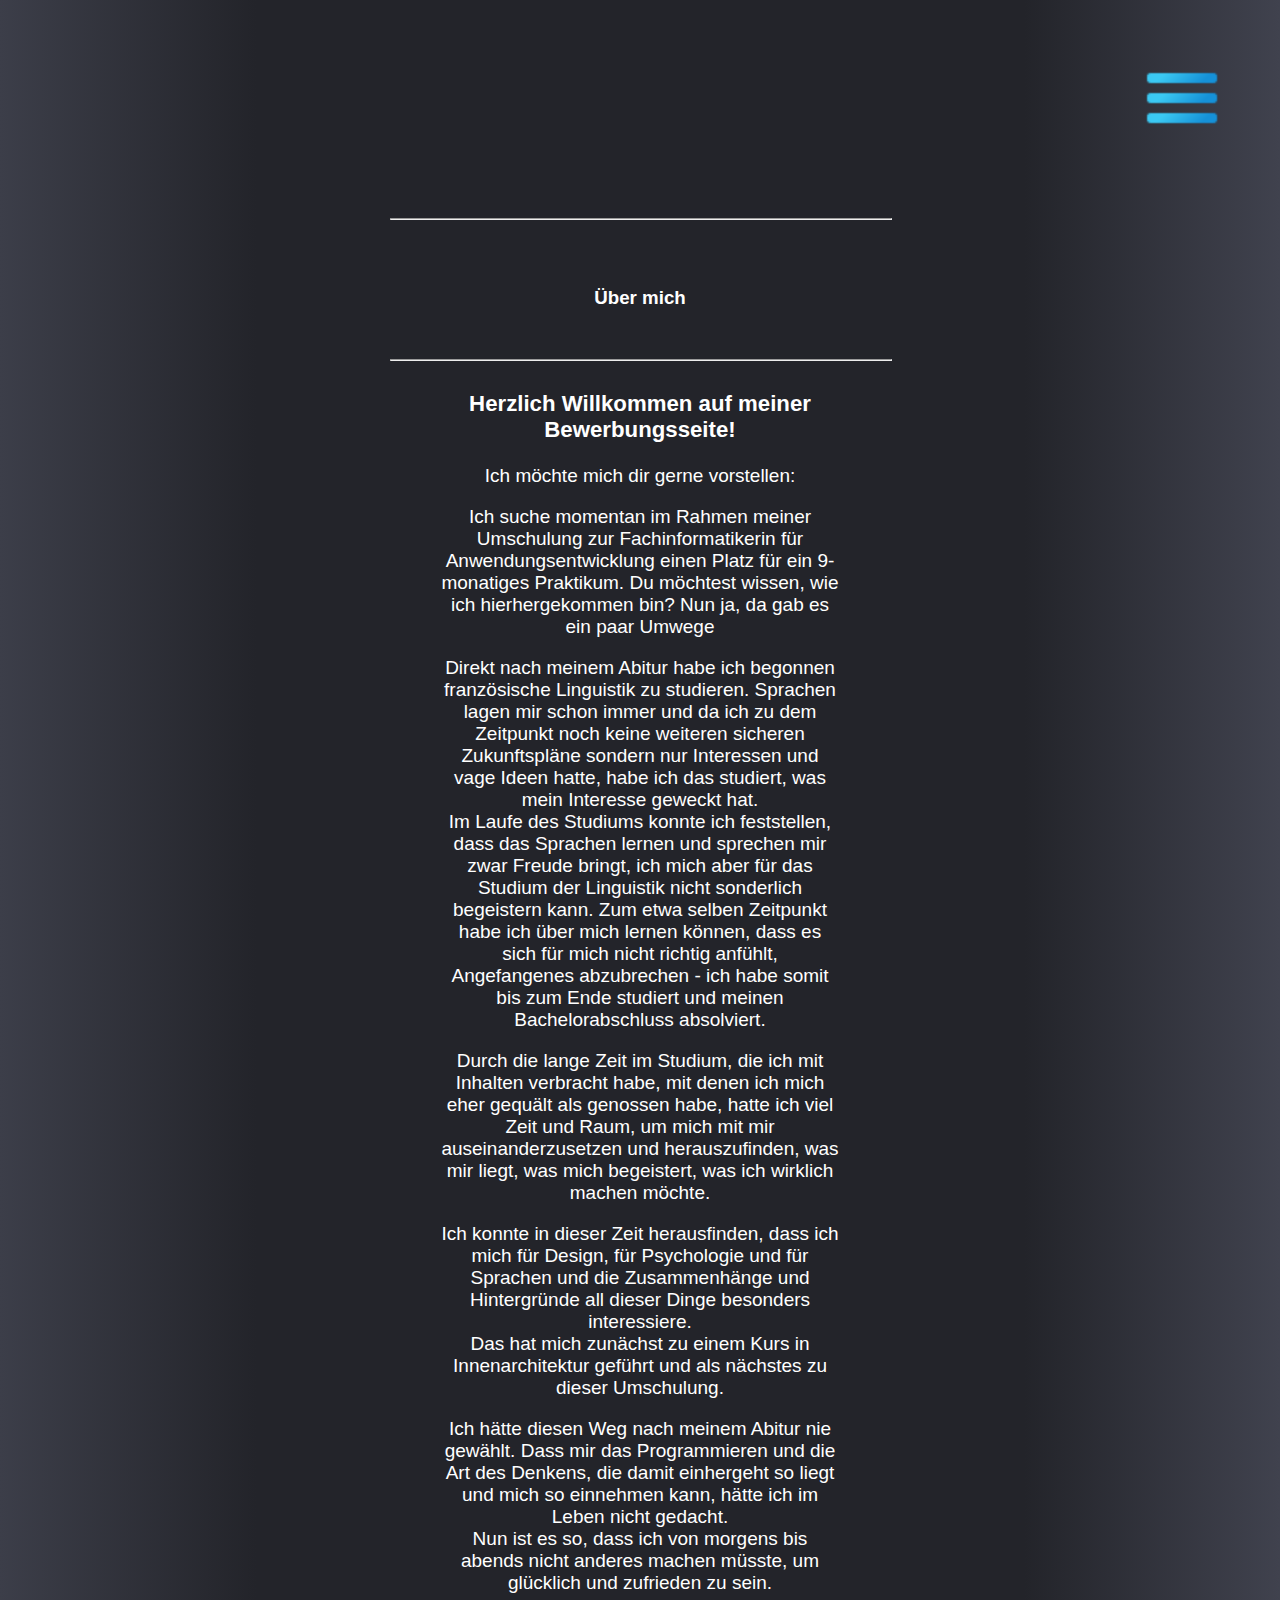
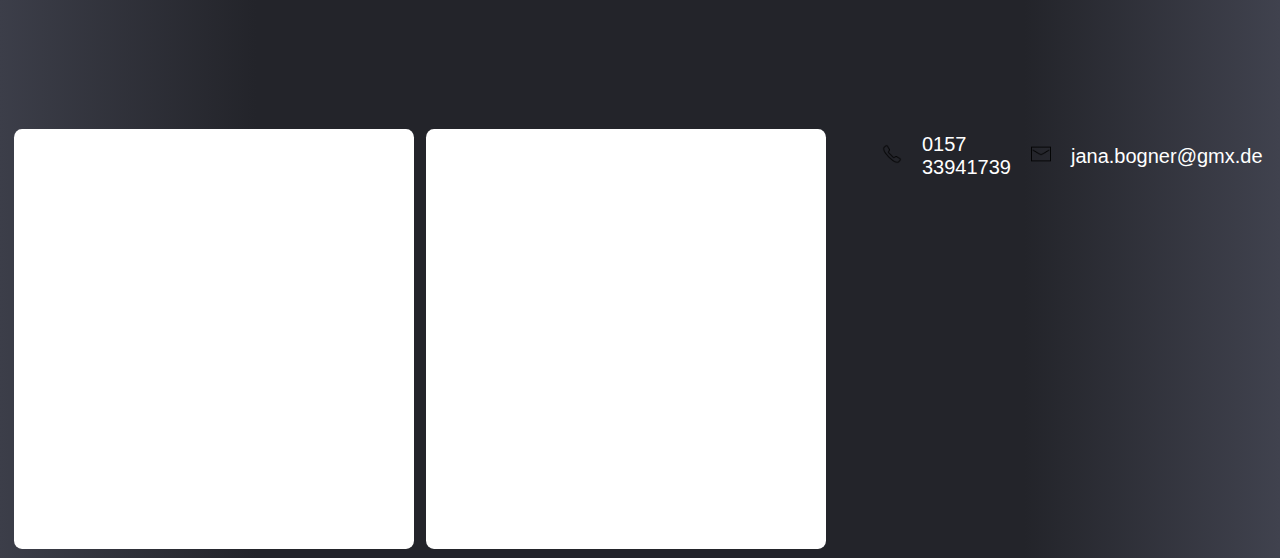
==== about_me.html @ fc5de765 "topleiste verändert" ====
<html>

    <head>
        <meta charset="UTF-8">

        <title>About Me</title>
        <link rel="stylesheet" href="./css/leisten.css">
        <link rel="stylesheet" href="./css/general.css">
        <link rel="stylesheet" href="./css/first-page.css">
        <link rel="stylesheet" href="./css/pages.css">
        <script scr="./main.js"></script>
    </head>
    <body>
        <div class="popup"  onclick="sidebar()"><img src="./pics/menue.png" height=80px>
            <span class="popuptext" id="myPopup">
                <ul id="nav-menue">
                    <li><a href="./index.html">Startseite</a></li>
                    <li><a href="stage.html">Praktikum</a></li>
                    <li><a href="about_me.html">Über mich</a></li>
                    <li><a href="lebenslauf.html">Lebenslauf</a></li>
                    <li><a href="documents.html">Dokumente</a></li>
                    <li><a href="projects.html">Projekte</a></li>
                    <li><a href="reviews.html">Bewertungen</a></li>
                    <li><a href="kontakt.html">Kontakt</a></li>  
                </ul>
            </span>
        </div>
        <div class="part">
            <div id="about-me">
                <div>
                    <hr class="dick">
                    <div class="mittig"><h3>Über mich</h3></div>
                    <hr class="dick">
                </div>
                
                <div class="topbox">
                    <div class="text">
                        <h3><b>Herzlich Willkommen auf meiner Bewerbungsseite!</b></h3>
                        <p>Ich möchte mich dir gerne vorstellen:</p>
                        <p>Ich suche momentan im Rahmen meiner Umschulung zur Fachinformatikerin für Anwendungsentwicklung einen Platz
                            für ein 9-monatiges Praktikum.
                        Du möchtest wissen, wie ich hierhergekommen bin?
                        Nun ja, da gab es ein paar Umwege</p>
                        <p>Direkt nach meinem Abitur habe ich begonnen französische Linguistik zu studieren. Sprachen lagen mir schon
                            immer und da ich zu dem Zeitpunkt noch keine weiteren sicheren Zukunftspläne sondern nur Interessen 
                            und vage Ideen hatte, habe ich das studiert, was mein Interesse geweckt hat. <br>
                            Im Laufe des Studiums konnte ich feststellen, dass das Sprachen lernen und sprechen mir zwar Freude bringt,
                            ich mich aber für das Studium der Linguistik nicht sonderlich begeistern kann. Zum etwa selben Zeitpunkt habe ich
                            über mich lernen können, dass es sich für mich nicht richtig anfühlt, Angefangenes abzubrechen - ich habe somit
                            bis zum Ende studiert und meinen Bachelorabschluss absolviert.
                        </p>
                        <p>Durch die lange Zeit im Studium, die ich mit Inhalten verbracht habe, mit denen ich mich eher gequält als 
                            genossen habe, hatte ich viel Zeit und Raum, um mich mit mir auseinanderzusetzen und herauszufinden, 
                            was mir liegt, was mich begeistert, was ich wirklich machen möchte.
                        </p>
                        <p>Ich konnte in dieser Zeit herausfinden, dass ich mich für Design, für Psychologie und für Sprachen und die Zusammenhänge und Hintergründe
                            all dieser Dinge besonders interessiere. 
                        <br>Das hat mich zunächst zu einem Kurs in Innenarchitektur geführt und als nächstes zu dieser Umschulung.</p>
                        <p>Ich hätte diesen Weg nach meinem Abitur nie gewählt. Dass mir das Programmieren und die Art des Denkens,
                            die damit einhergeht so liegt und mich so einnehmen kann, hätte ich im Leben nicht gedacht.
                        <br>Nun ist es so, dass ich von morgens bis abends nicht anderes machen müsste, um glücklich und zufrieden zu sein.</p>
                    </div>
                </div>
            </div>
            <div>
                <div class="skillbloecke" id="skillblock">
                    <ul class="list">
                        <li><h3>Softskills</h3></li>
                        <li>Empathie</li>
                        <li>Reflektionsvermögen</li>
                        <li>...</li>
                        <li>...</li>
                    </ul>
                </div>
                <div class="skillbloecke" id="skillblock">
                    <ul class="list">
                        <li><h3>Hardskills</h3></li>
                        <li>schnelles Auffassungsvermögen</li>
                        <li>Logisches Denken</li>
                        <li>Kommunikation</li>
                        <li>Hartnäckigkeit</li>
                    </ul>
                </div>
            </div>
            <footer>
                <div id="downleiste"> 
                    <ul class="linkeliste">
                        <li><img class="icon" src="./pics/phone_white.png" width="20px"></li>
                        <li><a>0157 33941739</a></li>
                        <li><img class="icon" src="./pics/mail_white.png" width="20px"></li>
                        <li><a>jana.bogner@gmx.de</a></li>
                        <li class="rechtsicon" class="topleiste"><a href="https://www.linkedin.com/in/jana-bogner-02396a14a/">
                            <img src="./pics/linkedin_white.png" width="20px"></a></li>     
                            <li class="icon" class="topleiste"><a href="https://www.xing.com/profile/Jana_Bogner2/web_profiles?expandNeffi=true">
                                <img src="./pics/xing_white.png" width="20px"></a></li> 
                    </ul>
                </div>
            </footer>
        </div>
    </body>


</html>
---- css/leisten.css ----
footer {
    margin-top: auto;
}
#downleiste {
    max-width:1250px;
    width:100%;
    align-self: flex-end;
    justify-self: end;
}
#downleiste li {
    color:white;
    list-style: none;
    text-decoration: none;
    font-size: 16px;
    padding: 10px 10px 0px 10px;
    position:relative;
}
#topleiste a:link {
    color:white;
    text-decoration: none;
    font-size: 16px;
    padding: 20px 10px 20px 10px;
}
#topleiste a:visited {
    color:white;
    text-decoration: none;
}
#topleiste a:hover {
    color:black;
    background-color: white;
    text-decoration: none;
}
#downleiste a:hover {
    text-decoration: none;
}
.linkeliste {
    display:flex;
    align-items:center;
}
.rechts {
    margin-left:auto;
}
.icon .rechtsicon{
    height:50px;
    width:50px;
}
.rechtsicon {
    margin-left:auto;
}
a {
    font-size: 20px;
}
---- css/general.css ----
* {
    font-family: sans-serif;
}
body {
    background:linear-gradient(to left, #40424e, #23242a, #23242a, #23242a, #23242a, #3c3e49) ;
    font-family: sans-serif;
    min-height: 100vh;
    display:flex;
    flex-direction: column;
}
#part {
    max-width: 1250px;
    width: 100%;
    background-color: #23242a;
    margin: 0 auto;
    font-family: sans-serif;
    min-height: 100vh;
    display:flex;
    flex-direction: column;
}
p, h1, h2, h3, tr, li, a {
    color:white;
}

.text {
    text-align: center;
    position: relative;
    font-size: 19px;
    color: #45f3ff;
    margin: 10px 30px 20px 30px;
    padding: 0px 20px 10px 20px;
}
.mittig {
    text-align: center;
    width:100%;
    padding-top:40px;
}
.grosse-ueberschrift {
    text-align: center;
    font-weight:bold;
    
}
hr {
    margin-top:50px;
    color: #45f3ff;
    flex:none;
    width:100%;
}
#quer {
    display: flex;
    flex-direction: column;
}
---- css/first-page.css ----
#box-links {
    display:flex;
    flex-direction:column;
}
#bild {
    border-radius: 100%;
    height:500px;
    width:500px;
    display: inline-block;
    margin-bottom:30px;
}
.schrift {
    font-size: 3rem;
    color:#3e8de7;
    margin-left:50px;
    flex-basis: 80px;
}

#text {
    font-size: 20px;
    color:#4a97f0;
}
.popup {
    position: relative;
    align-self:flex-end;
    right:50px;
    top:50px;
    display: inline-flex;
    cursor: pointer;
    border-radius: 8px;
    -webkit-user-select: none;
    -moz-user-select: none;
    -ms-user-select: none;
    user-select: none;
}
#ueberschrift {
    font-size: 5rem;
    background: linear-gradient(to left,#45f3ff, #2d96d3, #1b4888, #3288d4, #254d9b, #45f3ff);
    background-clip: text;
    color: transparent;
    position:absolute;
    right:240px;
    top:-80px;
}
/* The actual popup */
.popup .popuptext {
    visibility: hidden;
    width: 200px;
    background-color: #40424e;
    color: #fff;
    text-align: center;
    border-radius: 6px;
    padding: 8px 0;
    position: absolute;
    z-index: 1;
    top: 125%;
    margin-left: -80px;
}

/* Popup arrow */
.popup .popuptext::after {
    content: "";
    position: absolute;
    bottom: 100%;
    left: 60%;
    margin-left: -5px;
    border-width: 5px;
    border-style: solid;
    border-color:  transparent transparent #555 transparent;
}

/* Toggle this class - hide and show the popup */
.popup .show {
    visibility: visible;
    -webkit-animation: fadeIn 1s;
    animation: fadeIn 1s;
}

  /* Add animation (fade in the popup) */
@-webkit-keyframes fadeIn {
    from {opacity: 0;} 
    to {opacity: 1;}
}

@keyframes fadeIn {
    from {opacity: 0;}
    to {opacity:1 ;}
}
#nav-menue li {
    list-style: none;
    padding:10px;
    font-size: 2rem;
}
#nav-menue a:link {
    color:white;
    text-decoration: none;
    font-size: 20px;
    padding:0px 10px 0px 10px;
}
#nav-menue a:visited {
    color:white;
    text-decoration: none;
}
#nav-menue a:hover {
    color:#4a97f0;
    background-color: black;
    text-decoration: none;
    font-size: 2rem;
    padding:10px;
    border-radius: 7px;
}
#box {
    display: flex;
    flex-wrap: wrap;
}
#about-me {
    margin: 80px auto;
    max-width:500px;
}
#topbox {
    margin:100px 170px 50px 0px;
    font-size: 2rem;
    display: flex;
    flex-direction: column;
    justify-content: space-around;
    align-self: center;
}
#topbox p {
    font-size: 20px;
}
#kontakt-eins li {
    list-style: none;
    padding:10px;
}
---- css/pages.css ----
#about-me {
    display: flex;
    flex-direction: column;
}
#bildung {
    height: auto;
    float:left;
    margin:20px 0px 20px 0px;
}
.bild {
    padding:30px;
}
.skillbloecke {
    width: 1250px;
    margin: 6px;
    float: left;
    height:300px;
    width:100%;
}
#skillblock {
    background-color: white;
    width: 280px;
    padding: 60px;
    margin-bottom: 1px;
    border-radius:2%;
}
#stage {
    height: auto;
    float:left;
    margin:20px 0px 20px 0px;
    padding: 10px 0px 20px 0px;
}
#documents {
    height: auto;
    width:100%;
    float:left;
    margin:20px 0px 20px 0px;
    padding: 10px 0px 20px 0px;
}
.list li{ 
    list-style: none;
    padding: 20px;
}
.list a:link {
    color:black;
}
.list a:visited {
    color:black;
}
list a:hover {
    background-color:#c8b18a;
}
#projects {
    max-width: 1250px;
    width: 100%;
    background-color: #23242a;
    margin: 0 auto;
    font-family: sans-serif;
    min-height: 100vh;
    display:flex;
    flex-direction: column;
}
#grauerblock {
    display: flex;
    justify-content: center;
}
.bloecke {
    background: linear-gradient(to left, rgb(247, 240, 240), rgb(235, 220, 220), rgb(241, 234, 234));
    border-radius: 7px;
    width: auto;
    margin: 20px;
    padding:10px;
}
.erklärung {
    color:black;
}
#reviews {
    height: auto;
    float:left;
    margin:20px 0px 20px 0px;
    padding: 10px 0px 20px 0px;
}
.contact {
    text-align: center;
}
.contact li{
    list-style: none;
    position:relative;
}
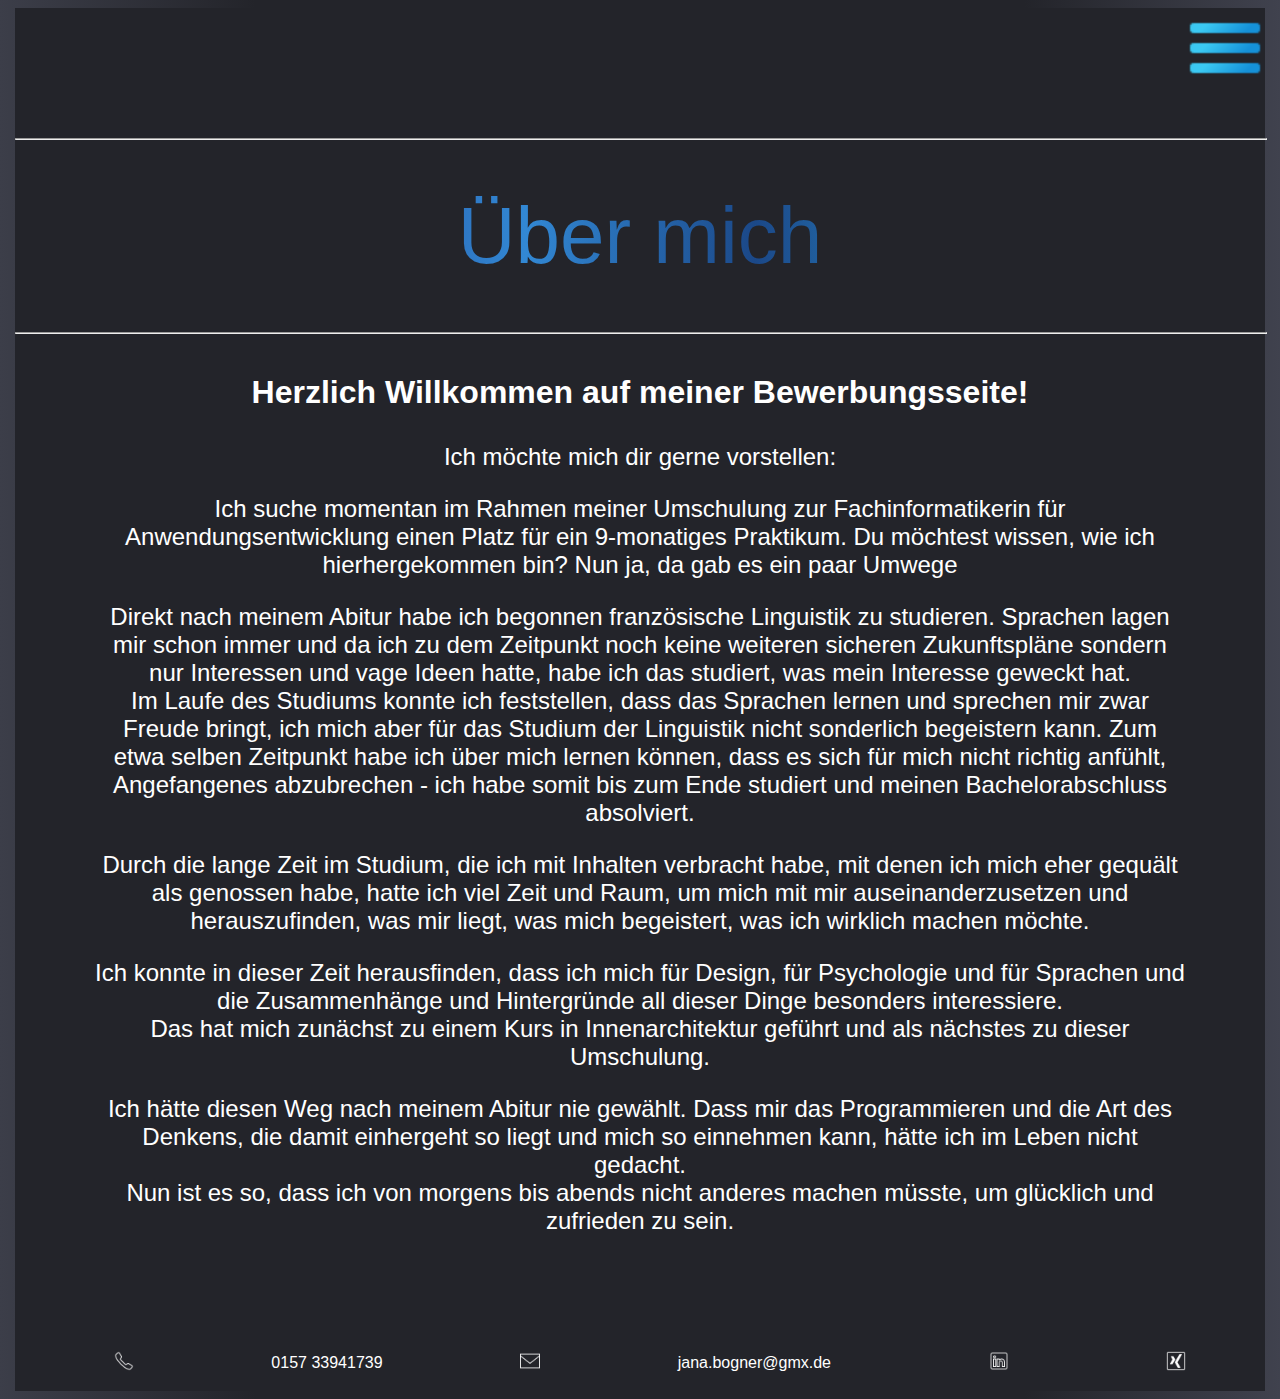
==== commit 347caba8: "style verbessert auf alle seiten verändert" ====
--- a/about_me.html
+++ b/about_me.html
@@ -2,37 +2,32 @@
 
     <head>
         <meta charset="UTF-8">
-
         <title>About Me</title>
-        <link rel="stylesheet" href="./css/leisten.css">
-        <link rel="stylesheet" href="./css/general.css">
-        <link rel="stylesheet" href="./css/first-page.css">
-        <link rel="stylesheet" href="./css/pages.css">
-        <script scr="./main.js"></script>
+        <script src="./main.js"></script>
+        <link rel="stylesheet" href="./css/stage.css">
     </head>
-    <body>
-        <div class="popup"  onclick="sidebar()"><img src="./pics/menue.png" height=80px>
-            <span class="popuptext" id="myPopup">
-                <ul id="nav-menue">
-                    <li><a href="./index.html">Startseite</a></li>
-                    <li><a href="stage.html">Praktikum</a></li>
-                    <li><a href="about_me.html">Über mich</a></li>
-                    <li><a href="lebenslauf.html">Lebenslauf</a></li>
-                    <li><a href="documents.html">Dokumente</a></li>
-                    <li><a href="projects.html">Projekte</a></li>
-                    <li><a href="reviews.html">Bewertungen</a></li>
-                    <li><a href="kontakt.html">Kontakt</a></li>  
-                </ul>
-            </span>
-        </div>
+    <body> 
         <div class="part">
+            <div class="popup"  onclick="sidebar()"><img src="./pics/menue.png" height=80px>
+                <span class="popuptext" id="myPopup">
+                    <ul id="nav-menue">
+                        <li class="hover"><a href="./index.html">Startseite</a></li>
+                        <li class="hover"><a href="stage.html">Praktikum</a></li>
+                        <li class="hover"><a href="about_me.html">Über mich</a></li>
+                        <li class="hover"><a href="lebenslauf.html">Lebenslauf</a></li>
+                        <li class="hover"><a href="documents.html">Dokumente</a></li>
+                        <li class="hover"><a href="projects.html">Projekte</a></li>
+                        <li class="hover"><a href="reviews.html">Bewertungen</a></li>
+                        <li class="hover"><a href="kontakt.html">Kontakt</a></li>  
+                    </ul>
+                </span>
+            </div>
             <div id="about-me">
                 <div>
-                    <hr class="dick">
-                    <div class="mittig"><h3>Über mich</h3></div>
-                    <hr class="dick">
+                    <hr>
+                    <div class="mittig">Über mich</div>
+                    <hr>
                 </div>
-                
                 <div class="topbox">
                     <div class="text">
                         <h3><b>Herzlich Willkommen auf meiner Bewerbungsseite!</b></h3>
@@ -62,32 +57,12 @@
                     </div>
                 </div>
             </div>
-            <div>
-                <div class="skillbloecke" id="skillblock">
-                    <ul class="list">
-                        <li><h3>Softskills</h3></li>
-                        <li>Empathie</li>
-                        <li>Reflektionsvermögen</li>
-                        <li>...</li>
-                        <li>...</li>
-                    </ul>
-                </div>
-                <div class="skillbloecke" id="skillblock">
-                    <ul class="list">
-                        <li><h3>Hardskills</h3></li>
-                        <li>schnelles Auffassungsvermögen</li>
-                        <li>Logisches Denken</li>
-                        <li>Kommunikation</li>
-                        <li>Hartnäckigkeit</li>
-                    </ul>
-                </div>
-            </div>
             <footer>
                 <div id="downleiste"> 
                     <ul class="linkeliste">
-                        <li><img class="icon" src="./pics/phone_white.png" width="20px"></li>
+                        <li><img class="icon" src="./pics/telefon.png" width="20px"></li>
                         <li><a>0157 33941739</a></li>
-                        <li><img class="icon" src="./pics/mail_white.png" width="20px"></li>
+                        <li><img class="icon" src="./pics/mail.png" width="20px"></li>
                         <li><a>jana.bogner@gmx.de</a></li>
                         <li class="rechtsicon" class="topleiste"><a href="https://www.linkedin.com/in/jana-bogner-02396a14a/">
                             <img src="./pics/linkedin_white.png" width="20px"></a></li>     
--- a/css/stage.css
+++ b/css/stage.css
@@ -0,0 +1,161 @@
+body {
+    background:linear-gradient(to left, #40424e, #23242a, #23242a, #23242a, #23242a, #3c3e49) ;
+    font-family: sans-serif;
+    min-height: 100vh;
+    display:flex;
+    flex-direction: column;
+}
+.part {
+    max-width: 1250px;
+    width: 100%;
+    background-color: #23242a;
+    margin: 0 auto;
+    font-family: sans-serif;
+    min-height: 100vh;
+    display:flex;
+    flex-direction: column;
+}
+hr {
+    margin-top:50px;
+    color: #45f3ff;
+    flex:none;
+    width:100%;
+}
+.mittig {
+    font-size: 5rem;
+    background: linear-gradient(to left,#45f3ff, #2d96d3, #1b4888, #3288d4, #254d9b, #45f3ff);
+    background-clip: text;
+    color: transparent;
+    display: flex;
+    justify-content: center;
+    margin:50px;
+}
+li h3 {
+    display: flex;
+    justify-content: start;
+}
+p, h3 {
+    color:white;
+    display: flex;
+    justify-content: center;
+    text-align: center;
+}
+p {
+    font-size: 1.5rem;
+}
+h3 {
+    font-size:2rem;
+}
+
+.linkeliste {
+    display:flex;
+    color: white;
+    align-items: center;
+    justify-content: space-around;
+    display: flex;
+    align-self: flex-end;
+}
+.linkeliste li {
+    list-style:none;
+}
+.liste li {
+    list-style:circle;
+    color:white;
+    font-size: 1.5rem;
+}
+.liste {
+    color:white;
+}
+a {
+    text-decoration: none;
+    color: white;
+    padding:20px;
+}
+a:visited {
+    color:white;
+}
+a:hover {
+    transform:scale(2);
+    color:rgb(169, 228, 236);
+}
+.popup {
+    display: flex;
+    justify-content: flex-end;
+    position:relative;
+    cursor: pointer;
+    border-radius: 8px;
+    -webkit-user-select: none;
+    -moz-user-select: none;
+    -ms-user-select: none;
+    user-select: none;
+}
+/* The actual popup */
+.popup .popuptext {
+    visibility: hidden;
+    width: auto;
+    background-color: #40424ec7;
+    color: #fff;
+    text-align: center;
+    border-radius: 6px;
+    padding: 8px 0;
+    top: 125%;
+    margin-left: -80px;
+    position: absolute;
+}
+#nav-menue li {
+    list-style: none;
+    padding:10px;
+    font-size: 2rem;
+}
+#nav-menue a:link {
+    color:white;
+    text-decoration: none;
+    font-size: 20px;
+    padding:0px 10px 0px 10px;
+}
+#nav-menue a:visited {
+    color:white;
+}
+#nav-menue a:hover {
+    color:#4a97f0;
+    padding:10px;
+    border-radius: 7px;
+}
+.hover:hover {
+    transform:scale(1.5);
+}
+/* Popup arrow */
+.popup .popuptext::after {
+    content: "";
+    position: absolute;
+    bottom: 100%;
+    left: 60%;
+    margin-left: -5px;
+    border-width: 5px;
+    border-style: solid;
+    border-color:  transparent transparent #555 transparent;
+}
+/* Toggle this class - hide and show the popup */
+.popup .show {
+    visibility: visible;
+    -webkit-animation: fadeIn 1s;
+    animation: fadeIn 1s;
+}
+.popup:hover .show {
+    /*transform:scale(2);*/
+    visibility: visible;
+    -webkit-animation: fadeIn 1s;
+    animation: fadeIn 1s;
+}
+  /* Add animation (fade in the popup) */
+@-webkit-keyframes fadeIn {
+    from {opacity: 0;} 
+    to {opacity: 1;}
+}
+@keyframes fadeIn {
+    from {opacity: 0;}
+    to {opacity:1 ;}
+}
+#stage, .topbox, #documents, #reviews {
+    margin: 40px 80px 100px 80px;
+}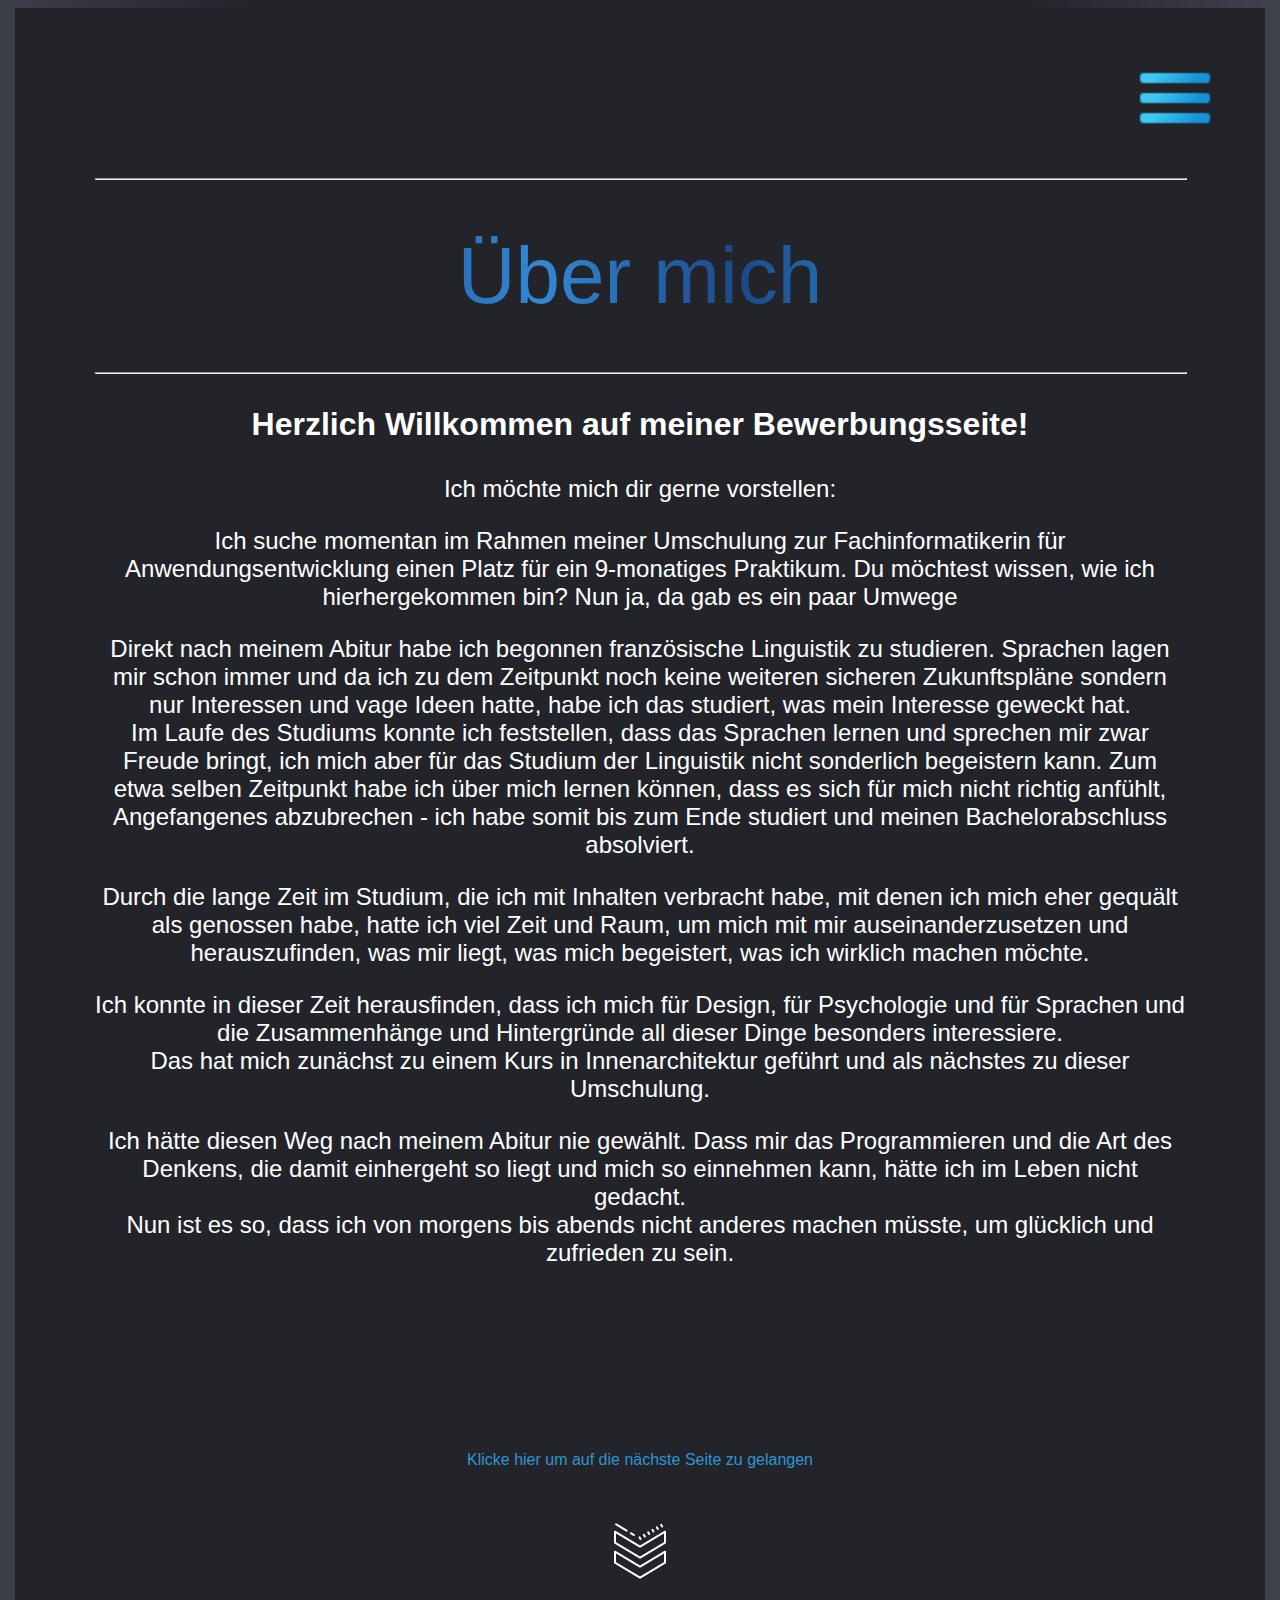
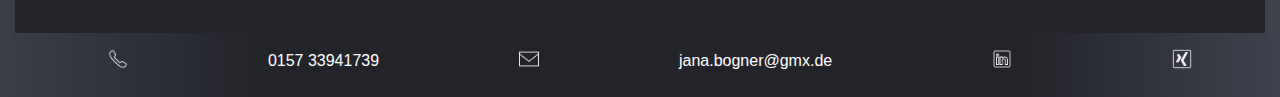
==== commit def15027: "Format angepasst, review teils entfernt, arrow hinzugefügt" ====
--- a/about_me.html
+++ b/about_me.html
@@ -22,40 +22,41 @@
                     </ul>
                 </span>
             </div>
-            <div id="about-me">
-                <div>
-                    <hr>
-                    <div class="mittig">Über mich</div>
-                    <hr>
+                    
+            <div class="topbox">
+                <hr>
+                <div class="mittig">Über mich</div>
+                <hr>
+                <div class="text">
+                    <h3><b>Herzlich Willkommen auf meiner Bewerbungsseite!</b></h3>
+                    <p>Ich möchte mich dir gerne vorstellen:</p>
+                    <p>Ich suche momentan im Rahmen meiner Umschulung zur Fachinformatikerin für Anwendungsentwicklung einen Platz
+                        für ein 9-monatiges Praktikum.
+                    Du möchtest wissen, wie ich hierhergekommen bin?
+                    Nun ja, da gab es ein paar Umwege</p>
+                    <p>Direkt nach meinem Abitur habe ich begonnen französische Linguistik zu studieren. Sprachen lagen mir schon
+                        immer und da ich zu dem Zeitpunkt noch keine weiteren sicheren Zukunftspläne sondern nur Interessen 
+                        und vage Ideen hatte, habe ich das studiert, was mein Interesse geweckt hat. <br>
+                        Im Laufe des Studiums konnte ich feststellen, dass das Sprachen lernen und sprechen mir zwar Freude bringt,
+                        ich mich aber für das Studium der Linguistik nicht sonderlich begeistern kann. Zum etwa selben Zeitpunkt habe ich
+                        über mich lernen können, dass es sich für mich nicht richtig anfühlt, Angefangenes abzubrechen - ich habe somit
+                        bis zum Ende studiert und meinen Bachelorabschluss absolviert.
+                    </p>
+                    <p>Durch die lange Zeit im Studium, die ich mit Inhalten verbracht habe, mit denen ich mich eher gequält als 
+                        genossen habe, hatte ich viel Zeit und Raum, um mich mit mir auseinanderzusetzen und herauszufinden, 
+                        was mir liegt, was mich begeistert, was ich wirklich machen möchte.
+                    </p>
+                    <p>Ich konnte in dieser Zeit herausfinden, dass ich mich für Design, für Psychologie und für Sprachen und die Zusammenhänge und Hintergründe
+                        all dieser Dinge besonders interessiere. 
+                    <br>Das hat mich zunächst zu einem Kurs in Innenarchitektur geführt und als nächstes zu dieser Umschulung.</p>
+                    <p>Ich hätte diesen Weg nach meinem Abitur nie gewählt. Dass mir das Programmieren und die Art des Denkens,
+                        die damit einhergeht so liegt und mich so einnehmen kann, hätte ich im Leben nicht gedacht.
+                    <br>Nun ist es so, dass ich von morgens bis abends nicht anderes machen müsste, um glücklich und zufrieden zu sein.</p>
                 </div>
-                <div class="topbox">
-                    <div class="text">
-                        <h3><b>Herzlich Willkommen auf meiner Bewerbungsseite!</b></h3>
-                        <p>Ich möchte mich dir gerne vorstellen:</p>
-                        <p>Ich suche momentan im Rahmen meiner Umschulung zur Fachinformatikerin für Anwendungsentwicklung einen Platz
-                            für ein 9-monatiges Praktikum.
-                        Du möchtest wissen, wie ich hierhergekommen bin?
-                        Nun ja, da gab es ein paar Umwege</p>
-                        <p>Direkt nach meinem Abitur habe ich begonnen französische Linguistik zu studieren. Sprachen lagen mir schon
-                            immer und da ich zu dem Zeitpunkt noch keine weiteren sicheren Zukunftspläne sondern nur Interessen 
-                            und vage Ideen hatte, habe ich das studiert, was mein Interesse geweckt hat. <br>
-                            Im Laufe des Studiums konnte ich feststellen, dass das Sprachen lernen und sprechen mir zwar Freude bringt,
-                            ich mich aber für das Studium der Linguistik nicht sonderlich begeistern kann. Zum etwa selben Zeitpunkt habe ich
-                            über mich lernen können, dass es sich für mich nicht richtig anfühlt, Angefangenes abzubrechen - ich habe somit
-                            bis zum Ende studiert und meinen Bachelorabschluss absolviert.
-                        </p>
-                        <p>Durch die lange Zeit im Studium, die ich mit Inhalten verbracht habe, mit denen ich mich eher gequält als 
-                            genossen habe, hatte ich viel Zeit und Raum, um mich mit mir auseinanderzusetzen und herauszufinden, 
-                            was mir liegt, was mich begeistert, was ich wirklich machen möchte.
-                        </p>
-                        <p>Ich konnte in dieser Zeit herausfinden, dass ich mich für Design, für Psychologie und für Sprachen und die Zusammenhänge und Hintergründe
-                            all dieser Dinge besonders interessiere. 
-                        <br>Das hat mich zunächst zu einem Kurs in Innenarchitektur geführt und als nächstes zu dieser Umschulung.</p>
-                        <p>Ich hätte diesen Weg nach meinem Abitur nie gewählt. Dass mir das Programmieren und die Art des Denkens,
-                            die damit einhergeht so liegt und mich so einnehmen kann, hätte ich im Leben nicht gedacht.
-                        <br>Nun ist es so, dass ich von morgens bis abends nicht anderes machen müsste, um glücklich und zufrieden zu sein.</p>
-                    </div>
-                </div>
+            </div>
+            <div class="arrow">
+                <p class="arrow">Klicke hier um auf die nächste Seite zu gelangen</p>
+                <a href="./lebenslauf.html"><img src="./pics/arrow_white.png" alt="Klicke hier"></a></div>
             </div>
             <footer>
                 <div id="downleiste"> 
--- a/css/stage.css
+++ b/css/stage.css
@@ -75,7 +75,7 @@
     color:white;
 }
 a:hover {
-    transform:scale(2);
+    transform:scale(1.5);
     color:rgb(169, 228, 236);
 }
 .popup {
@@ -88,6 +88,8 @@
     -moz-user-select: none;
     -ms-user-select: none;
     user-select: none;
+    right:50px;
+    top:50px;
 }
 /* The actual popup */
 .popup .popuptext {
@@ -156,6 +158,15 @@
     from {opacity: 0;}
     to {opacity:1 ;}
 }
-#stage, .topbox, #documents, #reviews {
+#stage, .topbox, #documents, #reviews, #projects, #lebenslauf, .contact {
     margin: 40px 80px 100px 80px;
+}
+.arrow {
+    display: flex;
+    flex-direction: column;
+    align-items: center;
+    justify-content: flex-end;
+    margin:30px;
+    color:#2d96d3;
+    font-size: 1rem;
 }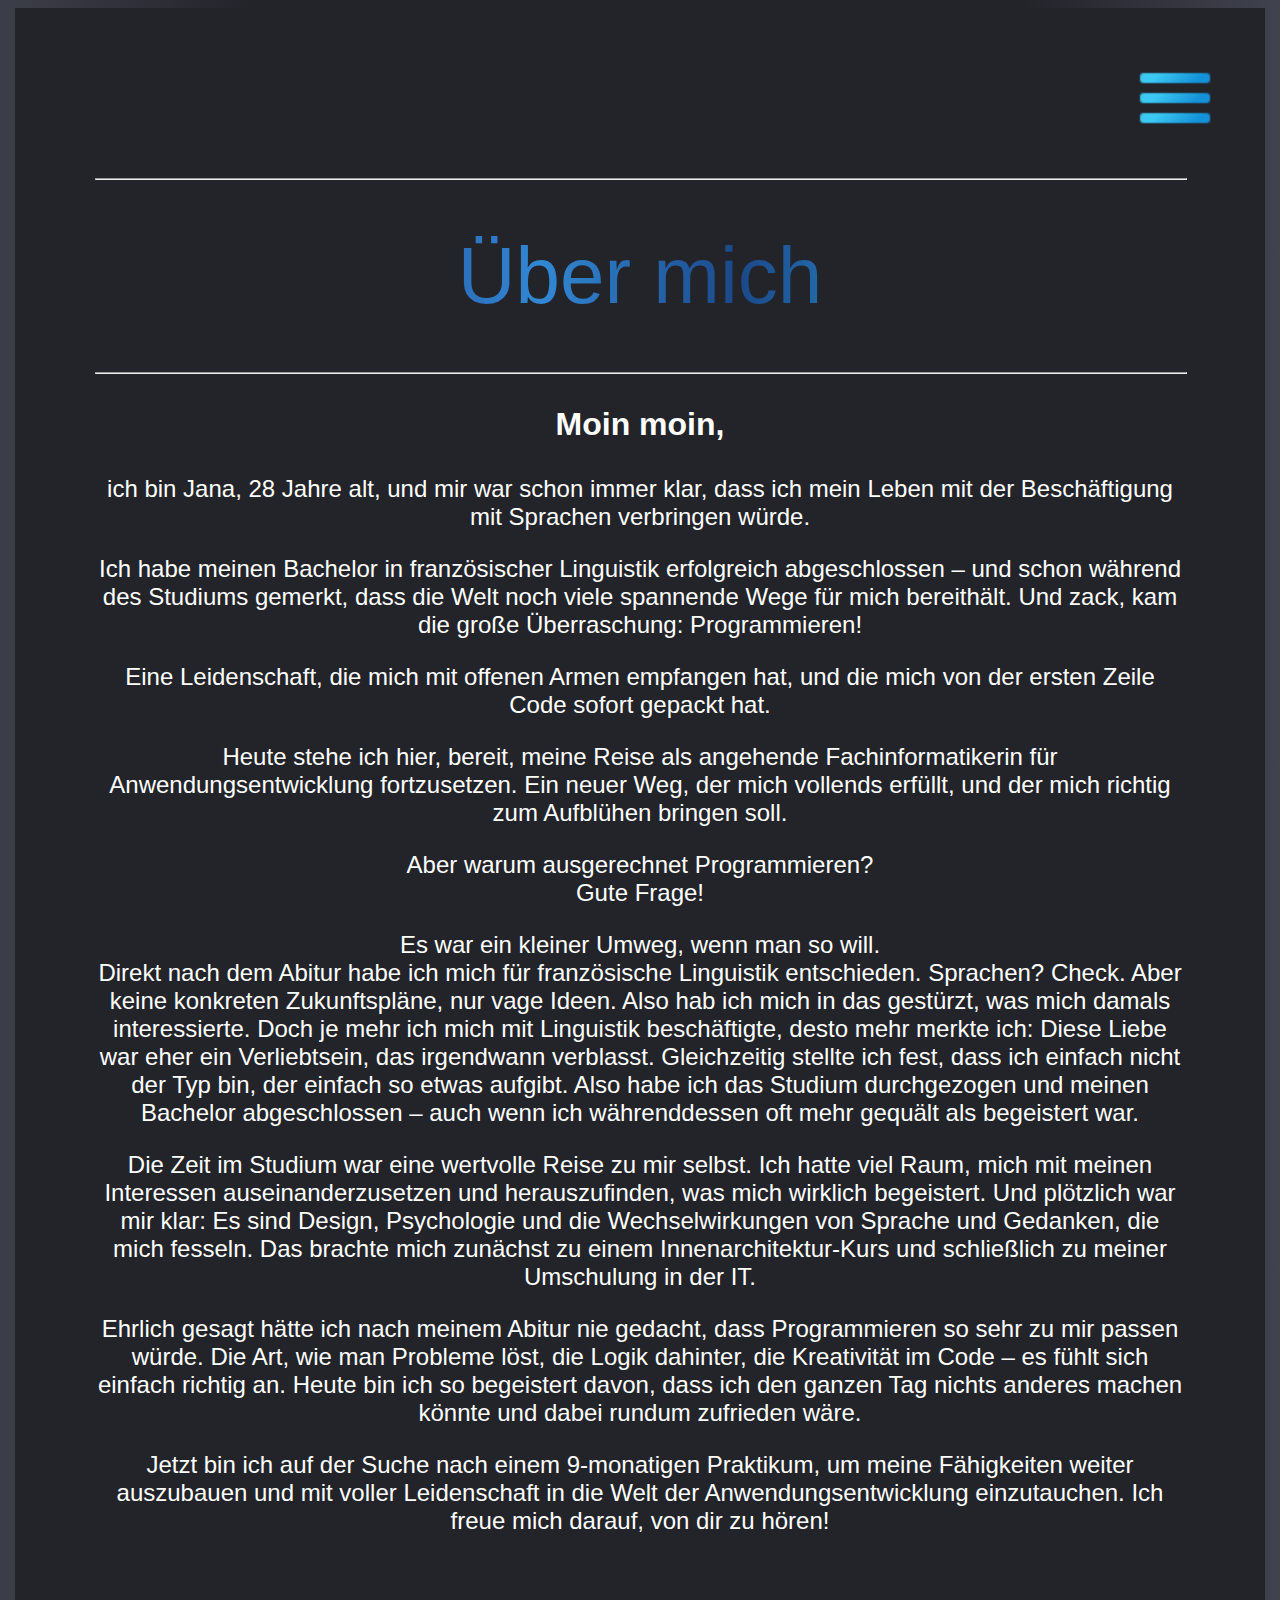
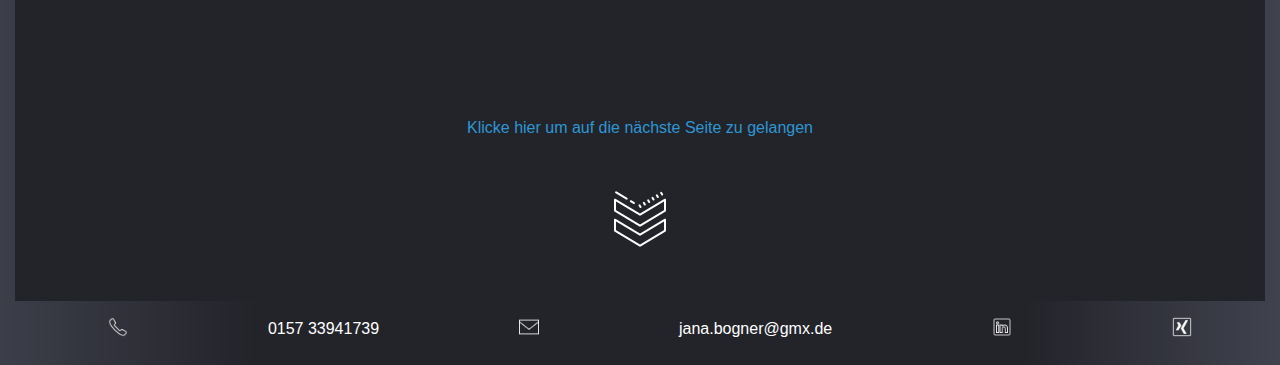
==== commit 2ef9c7f1: "slides funktional gemacht und nicht zu verschickende Seiten entfernt" ====
--- a/about_me.html
+++ b/about_me.html
@@ -8,16 +8,14 @@
     </head>
     <body> 
         <div class="part">
-            <div class="popup"  onclick="sidebar()"><img src="./pics/menue.png" height=80px>
+            <div class="popup"  onclick="sidebar()"><img class="hover" src="./pics/menue.png" height=80px>
                 <span class="popuptext" id="myPopup">
                     <ul id="nav-menue">
                         <li class="hover"><a href="./index.html">Startseite</a></li>
                         <li class="hover"><a href="stage.html">Praktikum</a></li>
                         <li class="hover"><a href="about_me.html">Über mich</a></li>
                         <li class="hover"><a href="lebenslauf.html">Lebenslauf</a></li>
-                        <li class="hover"><a href="documents.html">Dokumente</a></li>
                         <li class="hover"><a href="projects.html">Projekte</a></li>
-                        <li class="hover"><a href="reviews.html">Bewertungen</a></li>
                         <li class="hover"><a href="kontakt.html">Kontakt</a></li>  
                     </ul>
                 </span>
@@ -28,30 +26,55 @@
                 <div class="mittig">Über mich</div>
                 <hr>
                 <div class="text">
-                    <h3><b>Herzlich Willkommen auf meiner Bewerbungsseite!</b></h3>
-                    <p>Ich möchte mich dir gerne vorstellen:</p>
-                    <p>Ich suche momentan im Rahmen meiner Umschulung zur Fachinformatikerin für Anwendungsentwicklung einen Platz
-                        für ein 9-monatiges Praktikum.
-                    Du möchtest wissen, wie ich hierhergekommen bin?
-                    Nun ja, da gab es ein paar Umwege</p>
-                    <p>Direkt nach meinem Abitur habe ich begonnen französische Linguistik zu studieren. Sprachen lagen mir schon
-                        immer und da ich zu dem Zeitpunkt noch keine weiteren sicheren Zukunftspläne sondern nur Interessen 
-                        und vage Ideen hatte, habe ich das studiert, was mein Interesse geweckt hat. <br>
-                        Im Laufe des Studiums konnte ich feststellen, dass das Sprachen lernen und sprechen mir zwar Freude bringt,
-                        ich mich aber für das Studium der Linguistik nicht sonderlich begeistern kann. Zum etwa selben Zeitpunkt habe ich
-                        über mich lernen können, dass es sich für mich nicht richtig anfühlt, Angefangenes abzubrechen - ich habe somit
-                        bis zum Ende studiert und meinen Bachelorabschluss absolviert.
+                    <h3>Moin moin,</h3>
+                    <p>ich bin Jana, 28 Jahre alt, und mir war schon immer klar, dass ich 
+                        mein Leben mit der Beschäftigung mit Sprachen verbringen würde. 
+                    <p>Ich habe meinen Bachelor in französischer Linguistik erfolgreich abgeschlossen 
+                        – und schon während des Studiums gemerkt, dass die Welt noch viele spannende 
+                        Wege für mich bereithält. Und zack, kam die große Überraschung: 
+                        Programmieren! 
                     </p>
-                    <p>Durch die lange Zeit im Studium, die ich mit Inhalten verbracht habe, mit denen ich mich eher gequält als 
-                        genossen habe, hatte ich viel Zeit und Raum, um mich mit mir auseinanderzusetzen und herauszufinden, 
-                        was mir liegt, was mich begeistert, was ich wirklich machen möchte.
+                    <p>
+                        Eine Leidenschaft, die mich mit offenen Armen empfangen hat, 
+                        und die mich von der ersten Zeile Code sofort gepackt hat.
                     </p>
-                    <p>Ich konnte in dieser Zeit herausfinden, dass ich mich für Design, für Psychologie und für Sprachen und die Zusammenhänge und Hintergründe
-                        all dieser Dinge besonders interessiere. 
-                    <br>Das hat mich zunächst zu einem Kurs in Innenarchitektur geführt und als nächstes zu dieser Umschulung.</p>
-                    <p>Ich hätte diesen Weg nach meinem Abitur nie gewählt. Dass mir das Programmieren und die Art des Denkens,
-                        die damit einhergeht so liegt und mich so einnehmen kann, hätte ich im Leben nicht gedacht.
-                    <br>Nun ist es so, dass ich von morgens bis abends nicht anderes machen müsste, um glücklich und zufrieden zu sein.</p>
+                    <p>
+                        Heute stehe ich hier, bereit, meine Reise als angehende Fachinformatikerin 
+                        für Anwendungsentwicklung fortzusetzen. Ein neuer Weg, der mich vollends 
+                        erfüllt, und der mich richtig zum Aufblühen bringen soll. 
+                    </p> 
+                    <p>
+                        Aber warum ausgerechnet Programmieren? <br>Gute Frage!</p>
+                    <p>
+                        Es war ein kleiner Umweg, wenn man so will. <br>Direkt nach dem Abitur habe ich mich 
+                        für französische Linguistik entschieden. Sprachen? Check. Aber keine konkreten 
+                        Zukunftspläne, nur vage Ideen. Also hab ich mich in das gestürzt, was mich damals 
+                        interessierte. Doch je mehr ich mich mit Linguistik beschäftigte, desto mehr 
+                        merkte ich: Diese Liebe war eher ein Verliebtsein, das irgendwann verblasst. 
+                        Gleichzeitig stellte ich fest, dass ich einfach nicht der Typ bin, der einfach 
+                        so etwas aufgibt. Also habe ich das Studium durchgezogen und meinen Bachelor 
+                        abgeschlossen – auch wenn ich währenddessen oft mehr gequält als begeistert war.
+                    </p>   
+                    <p>
+                        Die Zeit im Studium war eine wertvolle Reise zu mir selbst. Ich hatte viel 
+                        Raum, mich mit meinen Interessen auseinanderzusetzen und herauszufinden, was 
+                        mich wirklich begeistert. Und plötzlich war mir klar: Es sind Design, Psychologie 
+                        und die Wechselwirkungen von Sprache und Gedanken, die mich fesseln. Das brachte 
+                        mich zunächst zu einem Innenarchitektur-Kurs und schließlich zu meiner Umschulung 
+                        in der IT.
+                    </p>    
+                    <p>
+                        Ehrlich gesagt hätte ich nach meinem Abitur nie gedacht, dass Programmieren 
+                        so sehr zu mir passen würde. Die Art, wie man Probleme löst, die Logik dahinter, 
+                        die Kreativität im Code – es fühlt sich einfach richtig an. Heute bin ich so 
+                        begeistert davon, dass ich den ganzen Tag nichts anderes machen könnte und dabei 
+                        rundum zufrieden wäre.
+                    </p>    
+                    <p>
+                        Jetzt bin ich auf der Suche nach einem 9-monatigen Praktikum, um meine 
+                        Fähigkeiten weiter auszubauen und mit voller Leidenschaft in die Welt der 
+                        Anwendungsentwicklung einzutauchen. Ich freue mich darauf, von dir zu hören!
+                    </p>
                 </div>
             </div>
             <div class="arrow">
--- a/css/stage.css
+++ b/css/stage.css
@@ -34,13 +34,13 @@
     display: flex;
     justify-content: start;
 }
-p, h3 {
+p, h3, td {
     color:white;
     display: flex;
     justify-content: center;
     text-align: center;
 }
-p {
+p, td {
     font-size: 1.5rem;
 }
 h3 {
@@ -169,4 +169,4 @@
     margin:30px;
     color:#2d96d3;
     font-size: 1rem;
-}+}
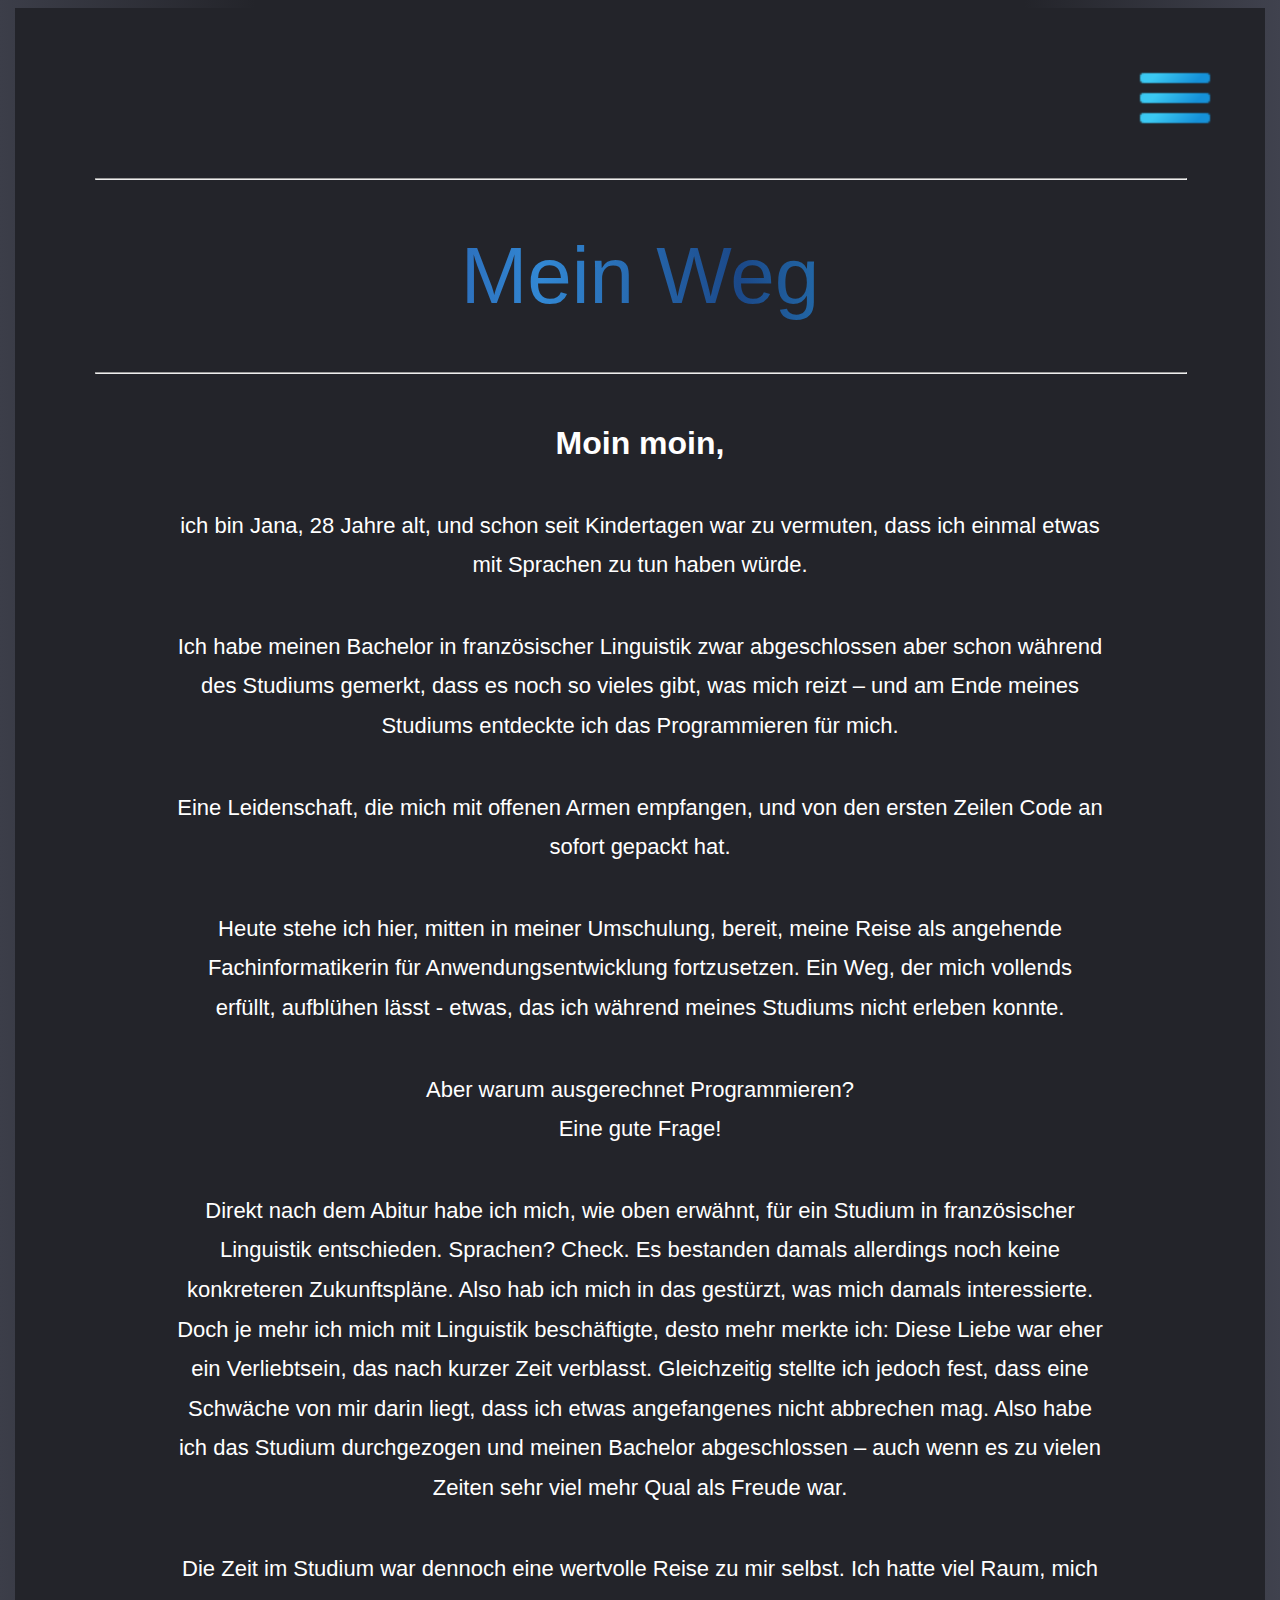
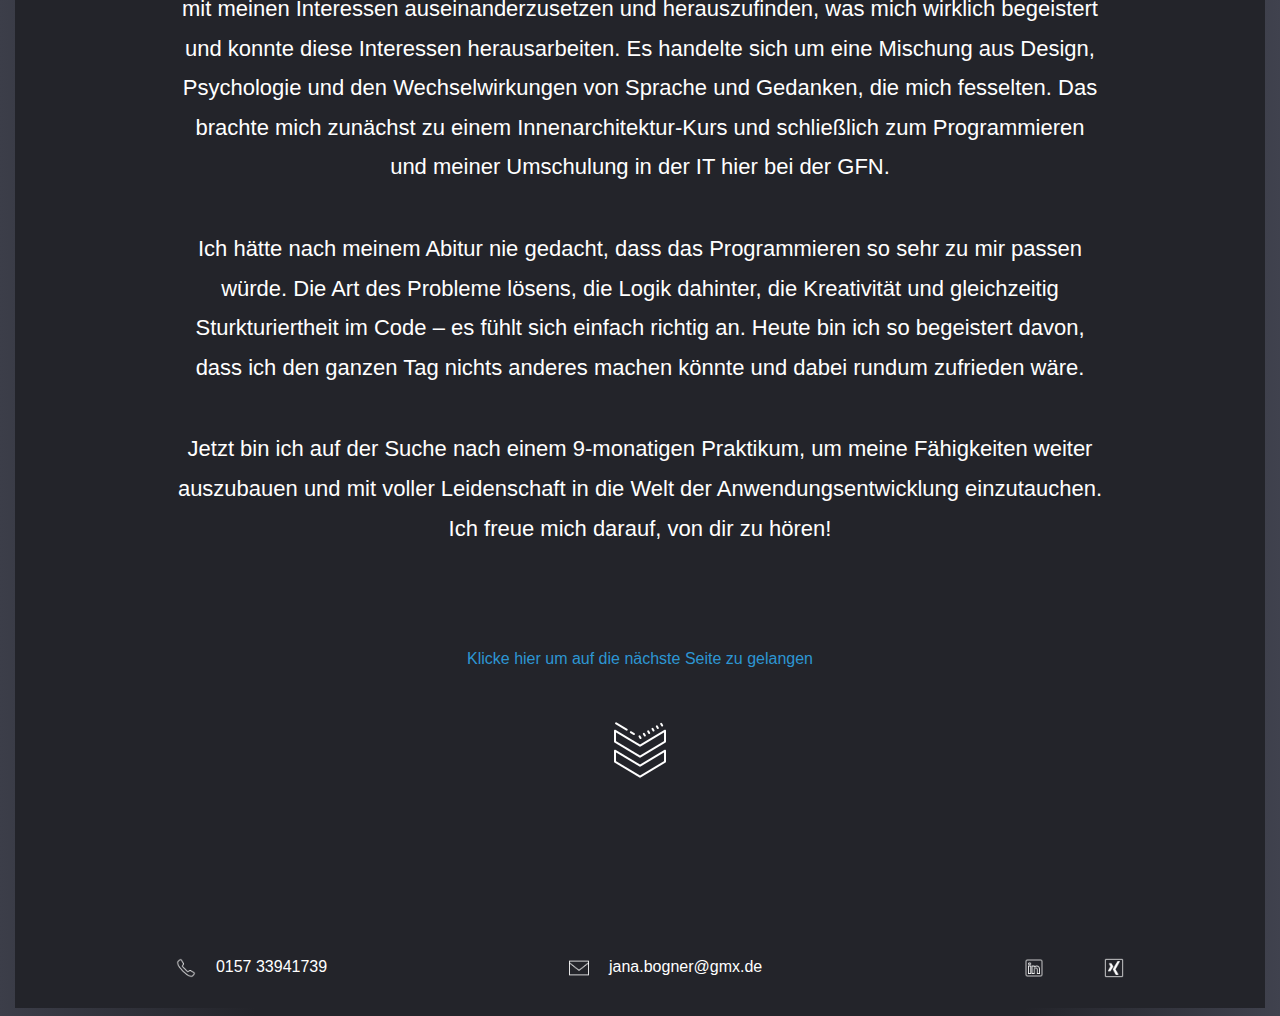
==== commit 5c70f130: "untere kontaktleiste, mein weg inhalte" ====
--- a/about_me.html
+++ b/about_me.html
@@ -13,90 +13,90 @@
                     <ul id="nav-menue">
                         <li class="hover"><a href="./index.html">Startseite</a></li>
                         <li class="hover"><a href="stage.html">Praktikum</a></li>
-                        <li class="hover"><a href="about_me.html">Über mich</a></li>
+                        <li class="hover"><a href="about_me.html">Mein Weg</a></li>
                         <li class="hover"><a href="lebenslauf.html">Lebenslauf</a></li>
                         <li class="hover"><a href="projects.html">Projekte</a></li>
-                        <li class="hover"><a href="kontakt.html">Kontakt</a></li>  
                     </ul>
                 </span>
             </div>
                     
             <div class="topbox">
                 <hr>
-                <div class="mittig">Über mich</div>
+                <div class="mittig">Mein Weg</div>
                 <hr>
                 <div class="text">
                     <h3>Moin moin,</h3>
-                    <p>ich bin Jana, 28 Jahre alt, und mir war schon immer klar, dass ich 
-                        mein Leben mit der Beschäftigung mit Sprachen verbringen würde. 
-                    <p>Ich habe meinen Bachelor in französischer Linguistik erfolgreich abgeschlossen 
-                        – und schon während des Studiums gemerkt, dass die Welt noch viele spannende 
-                        Wege für mich bereithält. Und zack, kam die große Überraschung: 
-                        Programmieren! 
+                    <p class="text">ich bin Jana, 28 Jahre alt, und schon seit Kindertagen war zu vermuten, dass ich einmal etwas mit 
+                        Sprachen zu tun haben würde.
+                    <p class="text">Ich habe meinen Bachelor in französischer Linguistik zwar abgeschlossen 
+                        aber schon während des Studiums gemerkt, dass es noch so vieles gibt, was mich reizt – 
+                        und am Ende meines Studiums entdeckte ich das Programmieren für mich. 
                     </p>
-                    <p>
-                        Eine Leidenschaft, die mich mit offenen Armen empfangen hat, 
-                        und die mich von der ersten Zeile Code sofort gepackt hat.
+                    <p class="text">
+                        Eine Leidenschaft, die mich mit offenen Armen empfangen, 
+                        und von den ersten Zeilen Code an sofort gepackt hat.
                     </p>
-                    <p>
-                        Heute stehe ich hier, bereit, meine Reise als angehende Fachinformatikerin 
-                        für Anwendungsentwicklung fortzusetzen. Ein neuer Weg, der mich vollends 
-                        erfüllt, und der mich richtig zum Aufblühen bringen soll. 
+                    <p class="text">
+                        Heute stehe ich hier, mitten in meiner Umschulung, bereit, meine Reise als angehende Fachinformatikerin 
+                        für Anwendungsentwicklung fortzusetzen. Ein Weg, der mich vollends 
+                        erfüllt, aufblühen lässt - etwas, das ich während meines Studiums nicht erleben konnte. 
                     </p> 
-                    <p>
-                        Aber warum ausgerechnet Programmieren? <br>Gute Frage!</p>
-                    <p>
-                        Es war ein kleiner Umweg, wenn man so will. <br>Direkt nach dem Abitur habe ich mich 
-                        für französische Linguistik entschieden. Sprachen? Check. Aber keine konkreten 
-                        Zukunftspläne, nur vage Ideen. Also hab ich mich in das gestürzt, was mich damals 
-                        interessierte. Doch je mehr ich mich mit Linguistik beschäftigte, desto mehr 
-                        merkte ich: Diese Liebe war eher ein Verliebtsein, das irgendwann verblasst. 
-                        Gleichzeitig stellte ich fest, dass ich einfach nicht der Typ bin, der einfach 
-                        so etwas aufgibt. Also habe ich das Studium durchgezogen und meinen Bachelor 
-                        abgeschlossen – auch wenn ich währenddessen oft mehr gequält als begeistert war.
+                    <p class="text">
+                        Aber warum ausgerechnet Programmieren? <br>Eine gute Frage!</p>
+                    <p class="text">
+                        Direkt nach dem Abitur habe ich mich, wie oben erwähnt, für ein Studium in französischer Linguistik entschieden. 
+                        Sprachen? Check.
+                        Es bestanden damals allerdings noch keine konkreteren Zukunftspläne. Also hab ich mich 
+                        in das gestürzt, was mich damals interessierte. Doch je mehr ich mich mit Linguistik beschäftigte, desto mehr 
+                        merkte ich: Diese Liebe war eher ein Verliebtsein, das nach kurzer Zeit verblasst. 
+                        Gleichzeitig stellte ich jedoch fest, dass eine Schwäche von mir darin liegt, dass
+                        ich etwas angefangenes nicht abbrechen mag. Also habe ich das Studium durchgezogen und meinen Bachelor 
+                        abgeschlossen – auch wenn es zu vielen Zeiten sehr viel mehr Qual als Freude war.
                     </p>   
-                    <p>
-                        Die Zeit im Studium war eine wertvolle Reise zu mir selbst. Ich hatte viel 
+                    <p class="text">
+                        Die Zeit im Studium war dennoch eine wertvolle Reise zu mir selbst. Ich hatte viel 
                         Raum, mich mit meinen Interessen auseinanderzusetzen und herauszufinden, was 
-                        mich wirklich begeistert. Und plötzlich war mir klar: Es sind Design, Psychologie 
-                        und die Wechselwirkungen von Sprache und Gedanken, die mich fesseln. Das brachte 
-                        mich zunächst zu einem Innenarchitektur-Kurs und schließlich zu meiner Umschulung 
-                        in der IT.
+                        mich wirklich begeistert und konnte diese Interessen herausarbeiten. Es handelte sich um eine Mischung
+                        aus Design, Psychologie und den Wechselwirkungen von Sprache und Gedanken, die mich fesselten.
+                        Das brachte mich zunächst zu einem Innenarchitektur-Kurs und schließlich zum Programmieren und 
+                        meiner Umschulung in der IT hier bei der GFN.
                     </p>    
-                    <p>
-                        Ehrlich gesagt hätte ich nach meinem Abitur nie gedacht, dass Programmieren 
-                        so sehr zu mir passen würde. Die Art, wie man Probleme löst, die Logik dahinter, 
-                        die Kreativität im Code – es fühlt sich einfach richtig an. Heute bin ich so 
-                        begeistert davon, dass ich den ganzen Tag nichts anderes machen könnte und dabei 
+                    <p class="text">
+                        Ich hätte nach meinem Abitur nie gedacht, dass das Programmieren 
+                        so sehr zu mir passen würde. Die Art des Probleme lösens, die Logik dahinter, 
+                        die Kreativität und gleichzeitig Sturkturiertheit im Code – es fühlt sich einfach richtig an. 
+                        Heute bin ich so begeistert davon, dass ich den ganzen Tag nichts anderes machen könnte und dabei 
                         rundum zufrieden wäre.
                     </p>    
-                    <p>
+                    <p class="text">
                         Jetzt bin ich auf der Suche nach einem 9-monatigen Praktikum, um meine 
                         Fähigkeiten weiter auszubauen und mit voller Leidenschaft in die Welt der 
                         Anwendungsentwicklung einzutauchen. Ich freue mich darauf, von dir zu hören!
                     </p>
                 </div>
-            </div>
-            <div class="arrow">
-                <p class="arrow">Klicke hier um auf die nächste Seite zu gelangen</p>
-                <a href="./lebenslauf.html"><img src="./pics/arrow_white.png" alt="Klicke hier"></a></div>
-            </div>
-            <footer>
-                <div id="downleiste"> 
+                <div class="arrow">
+                    <p class="arrow">Klicke hier um auf die nächste Seite zu gelangen</p>
+                    <a href="./lebenslauf.html"><img src="./pics/arrow_white.png" alt="Klicke hier"></a></div>
+                </div>
+                <div> 
                     <ul class="linkeliste">
-                        <li><img class="icon" src="./pics/telefon.png" width="20px"></li>
-                        <li><a>0157 33941739</a></li>
-                        <li><img class="icon" src="./pics/mail.png" width="20px"></li>
-                        <li><a>jana.bogner@gmx.de</a></li>
-                        <li class="rechtsicon" class="topleiste"><a href="https://www.linkedin.com/in/jana-bogner-02396a14a/">
-                            <img src="./pics/linkedin_white.png" width="20px"></a></li>     
-                            <li class="icon" class="topleiste"><a href="https://www.xing.com/profile/Jana_Bogner2/web_profiles?expandNeffi=true">
+                        <div class="untere-leiste-divs">
+                            <li><img src="./pics/telefon.png" width="20px"></li>
+                            <li>0157 33941739</li>
+                        </div>
+                        <div class="untere-leiste-divs">
+                            <li><img src="./pics/mail.png" width="20px"></li>
+                            <li>jana.bogner@gmx.de</li>
+                        </div>
+                        <div class="untere-leiste-divs">
+                            <li class="hover"><a href="https://www.linkedin.com/in/jana-bogner-02396a14a/">
+                                <img src="./pics/linkedin_white.png" width="20px"></a></li>     
+                            <li class="hover"><a href="https://www.xing.com/profile/Jana_Bogner2/web_profiles?expandNeffi=true">
                                 <img src="./pics/xing_white.png" width="20px"></a></li> 
+                        </div>
                     </ul>
                 </div>
-            </footer>
+            </div>
         </div>
     </body>
-
-
 </html>--- a/css/stage.css
+++ b/css/stage.css
@@ -30,6 +30,11 @@
     justify-content: center;
     margin:50px;
 }
+.text {
+    font-size:22px;
+    padding:10px 40px;
+    line-height: 180%;
+}
 li h3 {
     display: flex;
     justify-content: start;
@@ -46,7 +51,6 @@
 h3 {
     font-size:2rem;
 }
-
 .linkeliste {
     display:flex;
     color: white;
@@ -57,6 +61,11 @@
 }
 .linkeliste li {
     list-style:none;
+    margin:10px;
+}
+.untere-leiste-divs {
+    display:flex;
+    justify-content: space-around;
 }
 .liste li {
     list-style:circle;
@@ -91,7 +100,6 @@
     right:50px;
     top:50px;
 }
-/* The actual popup */
 .popup .popuptext {
     visibility: hidden;
     width: auto;
@@ -126,7 +134,6 @@
 .hover:hover {
     transform:scale(1.5);
 }
-/* Popup arrow */
 .popup .popuptext::after {
     content: "";
     position: absolute;
@@ -137,19 +144,17 @@
     border-style: solid;
     border-color:  transparent transparent #555 transparent;
 }
-/* Toggle this class - hide and show the popup */
+
 .popup .show {
     visibility: visible;
     -webkit-animation: fadeIn 1s;
     animation: fadeIn 1s;
 }
 .popup:hover .show {
-    /*transform:scale(2);*/
     visibility: visible;
     -webkit-animation: fadeIn 1s;
     animation: fadeIn 1s;
 }
-  /* Add animation (fade in the popup) */
 @-webkit-keyframes fadeIn {
     from {opacity: 0;} 
     to {opacity: 1;}
@@ -170,3 +175,11 @@
     color:#2d96d3;
     font-size: 1rem;
 }
+.box {
+    overflow:auto;
+}
+.inner-box {
+    display: flex;
+    flex-direction: column;
+    margin:20px;
+}
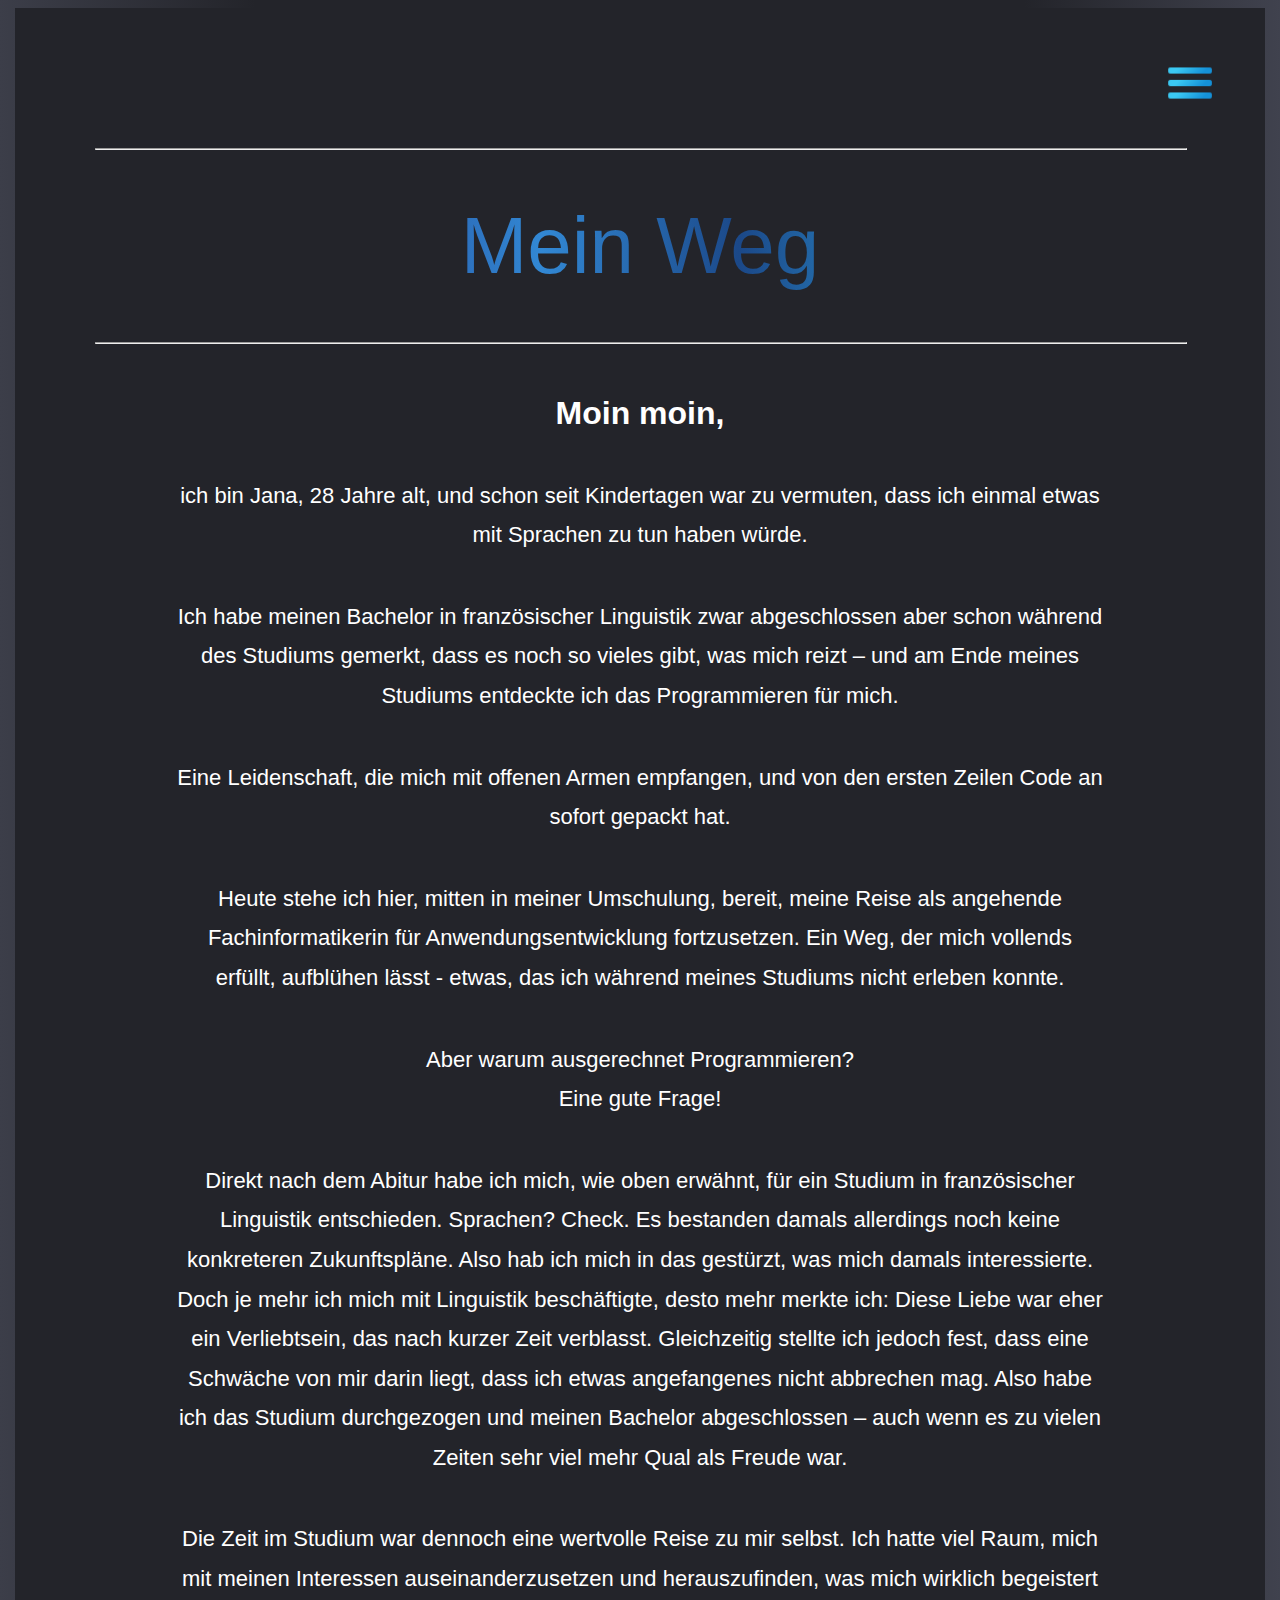
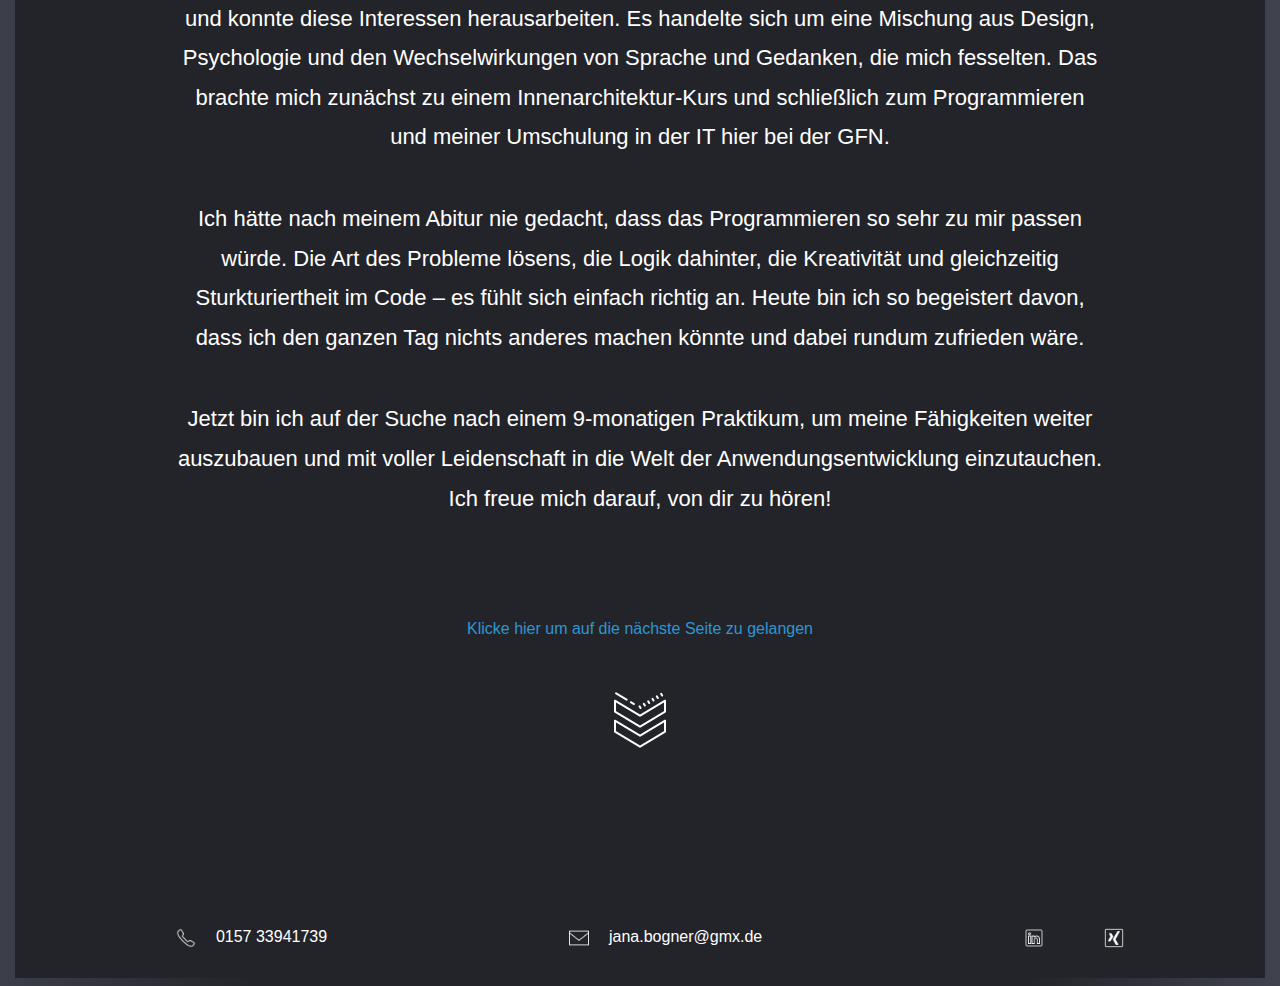
==== commit dff6d10c: "projekte hinzugefügt" ====
--- a/about_me.html
+++ b/about_me.html
@@ -8,7 +8,7 @@
     </head>
     <body> 
         <div class="part">
-            <div class="popup"  onclick="sidebar()"><img class="hover" src="./pics/menue.png" height=80px>
+            <div class="popup"  onclick="sidebar()"><img class="hover" src="./pics/menue.png" height=50px>
                 <span class="popuptext" id="myPopup">
                     <ul id="nav-menue">
                         <li class="hover"><a href="./index.html">Startseite</a></li>
@@ -76,7 +76,7 @@
                 </div>
                 <div class="arrow">
                     <p class="arrow">Klicke hier um auf die nächste Seite zu gelangen</p>
-                    <a href="./lebenslauf.html"><img src="./pics/arrow_white.png" alt="Klicke hier"></a></div>
+                    <a href="./lebenslauf.html"><img class="hover" src="./pics/arrow_white.png" alt="Klicke hier"></a></div>
                 </div>
                 <div> 
                     <ul class="linkeliste">
--- a/css/stage.css
+++ b/css/stage.css
@@ -54,10 +54,8 @@
 .linkeliste {
     display:flex;
     color: white;
-    align-items: center;
     justify-content: space-around;
-    display: flex;
-    align-self: flex-end;
+    align-self:flex-end;
 }
 .linkeliste li {
     list-style:none;
@@ -65,7 +63,6 @@
 }
 .untere-leiste-divs {
     display:flex;
-    justify-content: space-around;
 }
 .liste li {
     list-style:circle;
@@ -84,7 +81,6 @@
     color:white;
 }
 a:hover {
-    transform:scale(1.5);
     color:rgb(169, 228, 236);
 }
 .popup {
@@ -183,3 +179,15 @@
     flex-direction: column;
     margin:20px;
 }
+.bloecke {
+    display: flex;
+    flex-direction: column;
+    align-items: center;
+}
+.project-links:hover {
+    border: solid #1b4888 2px;
+    padding:50px;
+}
+.erklärung {
+    line-height: 130%;
+}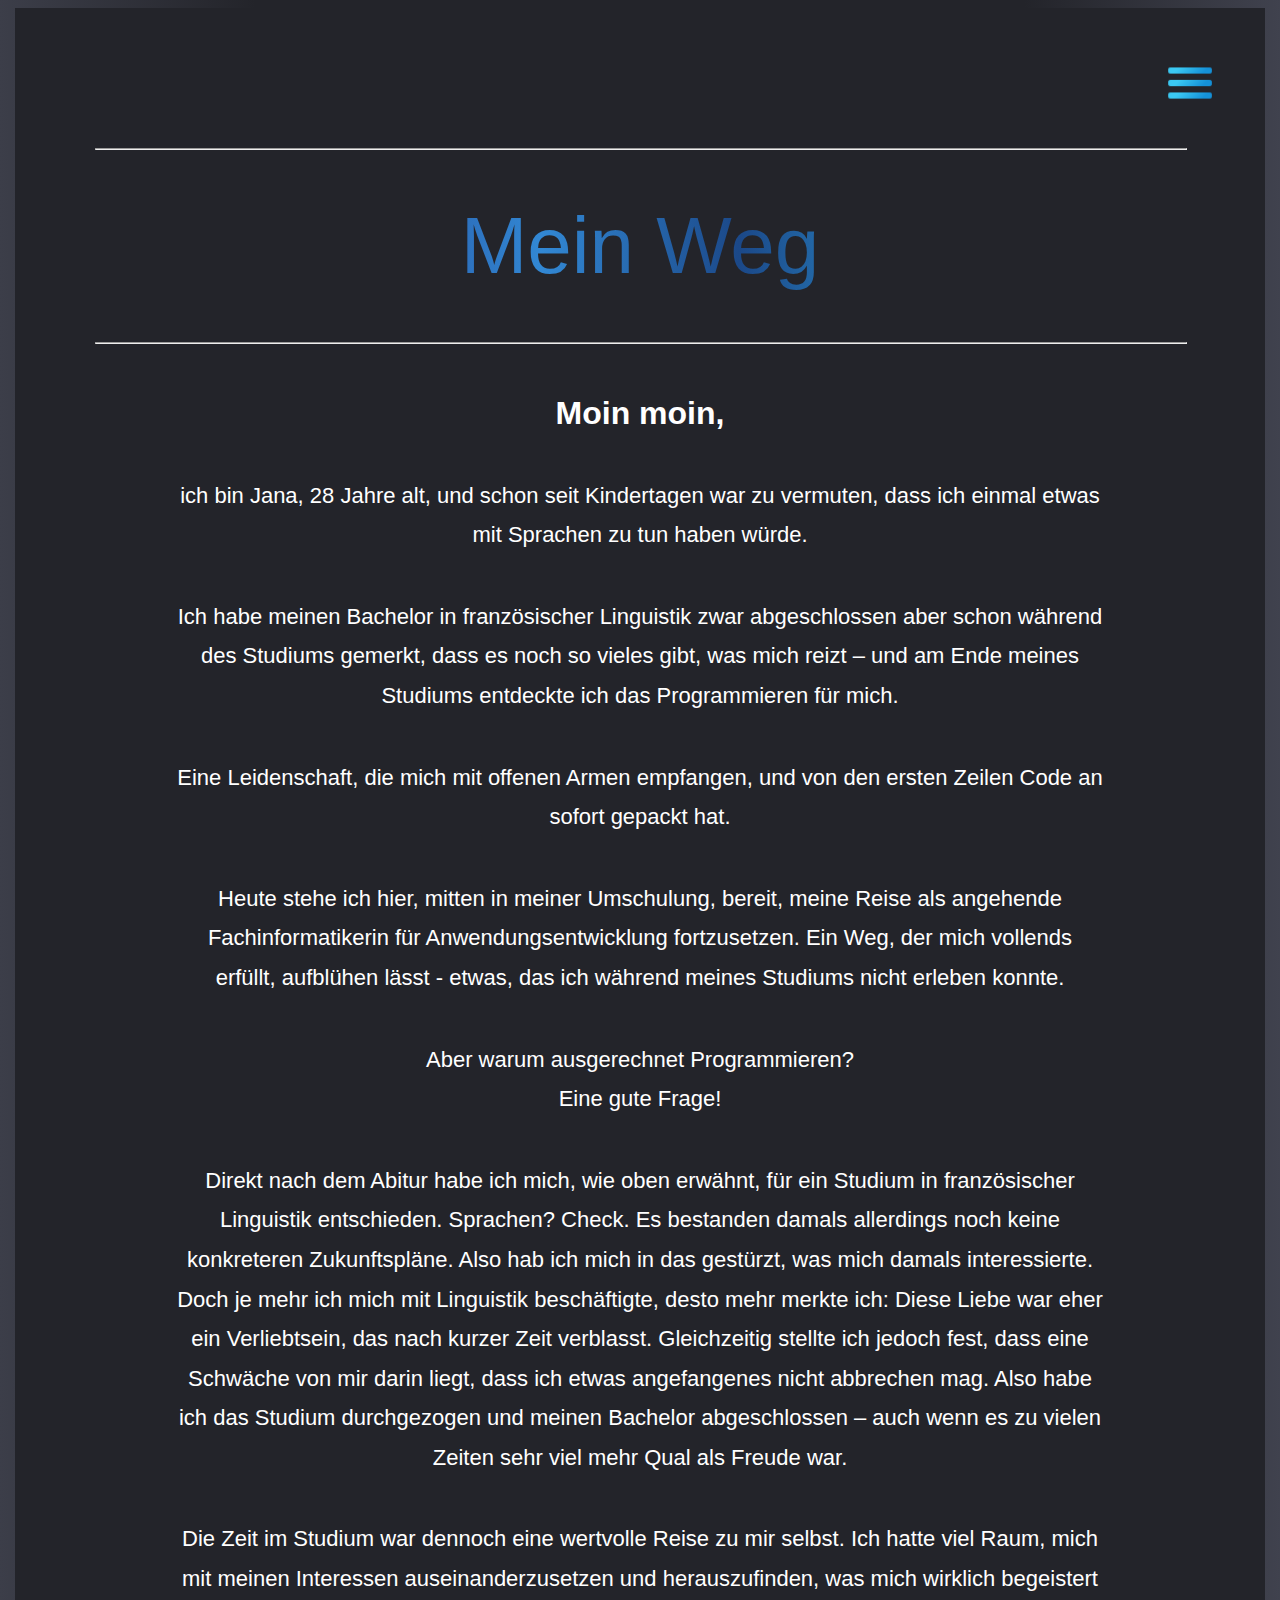
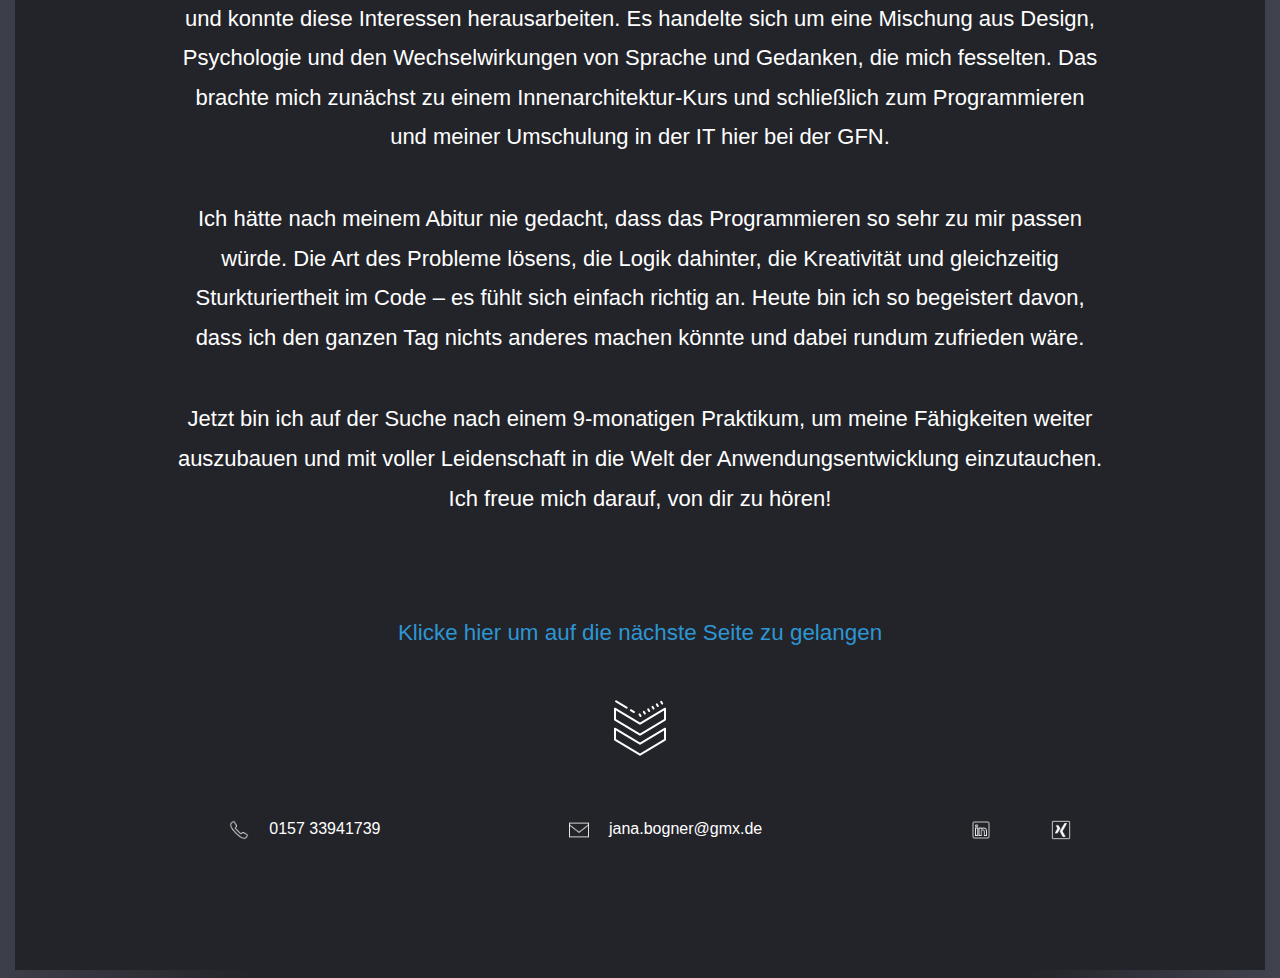
==== commit b4a44bc5: "lebenslauf designed und inhalte hinzugefügt, leiste unten angepasst, startseite verändert" ====
--- a/about_me.html
+++ b/about_me.html
@@ -5,6 +5,7 @@
         <title>About Me</title>
         <script src="./main.js"></script>
         <link rel="stylesheet" href="./css/stage.css">
+        <link rel="stylesheet" href="./css/style.css">
     </head>
     <body> 
         <div class="part">
@@ -74,28 +75,31 @@
                         Anwendungsentwicklung einzutauchen. Ich freue mich darauf, von dir zu hören!
                     </p>
                 </div>
-                <div class="arrow">
-                    <p class="arrow">Klicke hier um auf die nächste Seite zu gelangen</p>
-                    <a href="./lebenslauf.html"><img class="hover" src="./pics/arrow_white.png" alt="Klicke hier"></a></div>
-                </div>
-                <div> 
-                    <ul class="linkeliste">
-                        <div class="untere-leiste-divs">
-                            <li><img src="./pics/telefon.png" width="20px"></li>
-                            <li>0157 33941739</li>
+                <footer>
+                    <div class="arrow">
+                        <p class="arrow">Klicke hier um auf die nächste Seite zu gelangen</p>
+                        <a href="./lebenslauf.html"><img class="hover" src="./pics/arrow_white.png" alt="Klicke hier"></a>
+                    </div>
+                    
+                        <div> 
+                            <ul class="linkeliste">
+                                <div class="untere-leiste-divs">
+                                    <li><img src="./pics/telefon.png" width="20px"></li>
+                                    <li>0157 33941739</li>
+                                </div>
+                                <div class="untere-leiste-divs">
+                                    <li><img src="./pics/mail.png" width="20px"></li>
+                                    <li>jana.bogner@gmx.de</li>
+                                </div>
+                                <div class="untere-leiste-divs">
+                                    <li class="hover"><a href="https://www.linkedin.com/in/jana-bogner-02396a14a/">
+                                        <img src="./pics/linkedin_white.png" width="20px"></a></li>     
+                                    <li class="hover"><a href="https://www.xing.com/profile/Jana_Bogner2/web_profiles?expandNeffi=true">
+                                        <img src="./pics/xing_white.png" width="20px"></a></li> 
+                                </div>
+                            </ul>
                         </div>
-                        <div class="untere-leiste-divs">
-                            <li><img src="./pics/mail.png" width="20px"></li>
-                            <li>jana.bogner@gmx.de</li>
-                        </div>
-                        <div class="untere-leiste-divs">
-                            <li class="hover"><a href="https://www.linkedin.com/in/jana-bogner-02396a14a/">
-                                <img src="./pics/linkedin_white.png" width="20px"></a></li>     
-                            <li class="hover"><a href="https://www.xing.com/profile/Jana_Bogner2/web_profiles?expandNeffi=true">
-                                <img src="./pics/xing_white.png" width="20px"></a></li> 
-                        </div>
-                    </ul>
-                </div>
+                    </footer>
             </div>
         </div>
     </body>
--- a/css/stage.css
+++ b/css/stage.css
@@ -1,25 +1,13 @@
-body {
-    background:linear-gradient(to left, #40424e, #23242a, #23242a, #23242a, #23242a, #3c3e49) ;
-    font-family: sans-serif;
-    min-height: 100vh;
-    display:flex;
-    flex-direction: column;
-}
-.part {
-    max-width: 1250px;
-    width: 100%;
-    background-color: #23242a;
-    margin: 0 auto;
-    font-family: sans-serif;
-    min-height: 100vh;
-    display:flex;
-    flex-direction: column;
-}
+
 hr {
     margin-top:50px;
     color: #45f3ff;
     flex:none;
     width:100%;
+}
+.beschriftung {
+    color:#23242a;
+    line-height: 130%;
 }
 .mittig {
     font-size: 5rem;
@@ -51,19 +39,7 @@
 h3 {
     font-size:2rem;
 }
-.linkeliste {
-    display:flex;
-    color: white;
-    justify-content: space-around;
-    align-self:flex-end;
-}
-.linkeliste li {
-    list-style:none;
-    margin:10px;
-}
-.untere-leiste-divs {
-    display:flex;
-}
+
 .liste li {
     list-style:circle;
     color:white;
@@ -127,9 +103,7 @@
     padding:10px;
     border-radius: 7px;
 }
-.hover:hover {
-    transform:scale(1.5);
-}
+
 .popup .popuptext::after {
     content: "";
     position: absolute;
@@ -162,18 +136,6 @@
 #stage, .topbox, #documents, #reviews, #projects, #lebenslauf, .contact {
     margin: 40px 80px 100px 80px;
 }
-.arrow {
-    display: flex;
-    flex-direction: column;
-    align-items: center;
-    justify-content: flex-end;
-    margin:30px;
-    color:#2d96d3;
-    font-size: 1rem;
-}
-.box {
-    overflow:auto;
-}
 .inner-box {
     display: flex;
     flex-direction: column;
@@ -184,10 +146,15 @@
     flex-direction: column;
     align-items: center;
 }
+.project-links {
+    border:solid transparent 5px;
+    border-radius: 8px;
+    padding:50px;
+}
 .project-links:hover {
-    border: solid #1b4888 2px;
-    padding:50px;
+    border: solid #1b4888 5px;
+    background:linear-gradient(to left, #2d2d33, #2d2d33, #2d2d33);
 }
 .erklärung {
     line-height: 130%;
-}+}
--- a/css/style.css
+++ b/css/style.css
@@ -0,0 +1,51 @@
+* {
+    font-family: sans-serif;
+}
+body {
+    background:linear-gradient(to left, #40424e, #23242a, #23242a, #23242a, #23242a, #3c3e49) ;
+    font-family: sans-serif;
+    min-height: 100vh;
+    display:flex;
+    flex-direction: column;
+}
+.part {
+    max-width: 1250px;
+    width: 100%;
+    background-color: #23242a;
+    margin: 0 auto;
+    font-family: sans-serif;
+    min-height: 100vh;
+    display:flex;
+    flex-direction: column;
+}
+.hover:hover {
+    transform:scale(1.5);
+}
+.linkeliste {
+    display:flex;
+    color: white;
+    justify-content: space-around;
+    align-self:flex-end;
+}
+.linkeliste li {
+    list-style:none;
+    margin:10px;
+}
+
+.untere-leiste-divs {
+    display:flex;
+    justify-content: space-around;
+}
+
+.arrow {
+    display: flex;
+    flex-direction: column;
+    align-items: center;
+    justify-content: flex-end;
+    margin:30px;
+    color:#2d96d3;
+    font-size: 1.4rem;
+}
+footer {
+    margin-top: auto;
+}